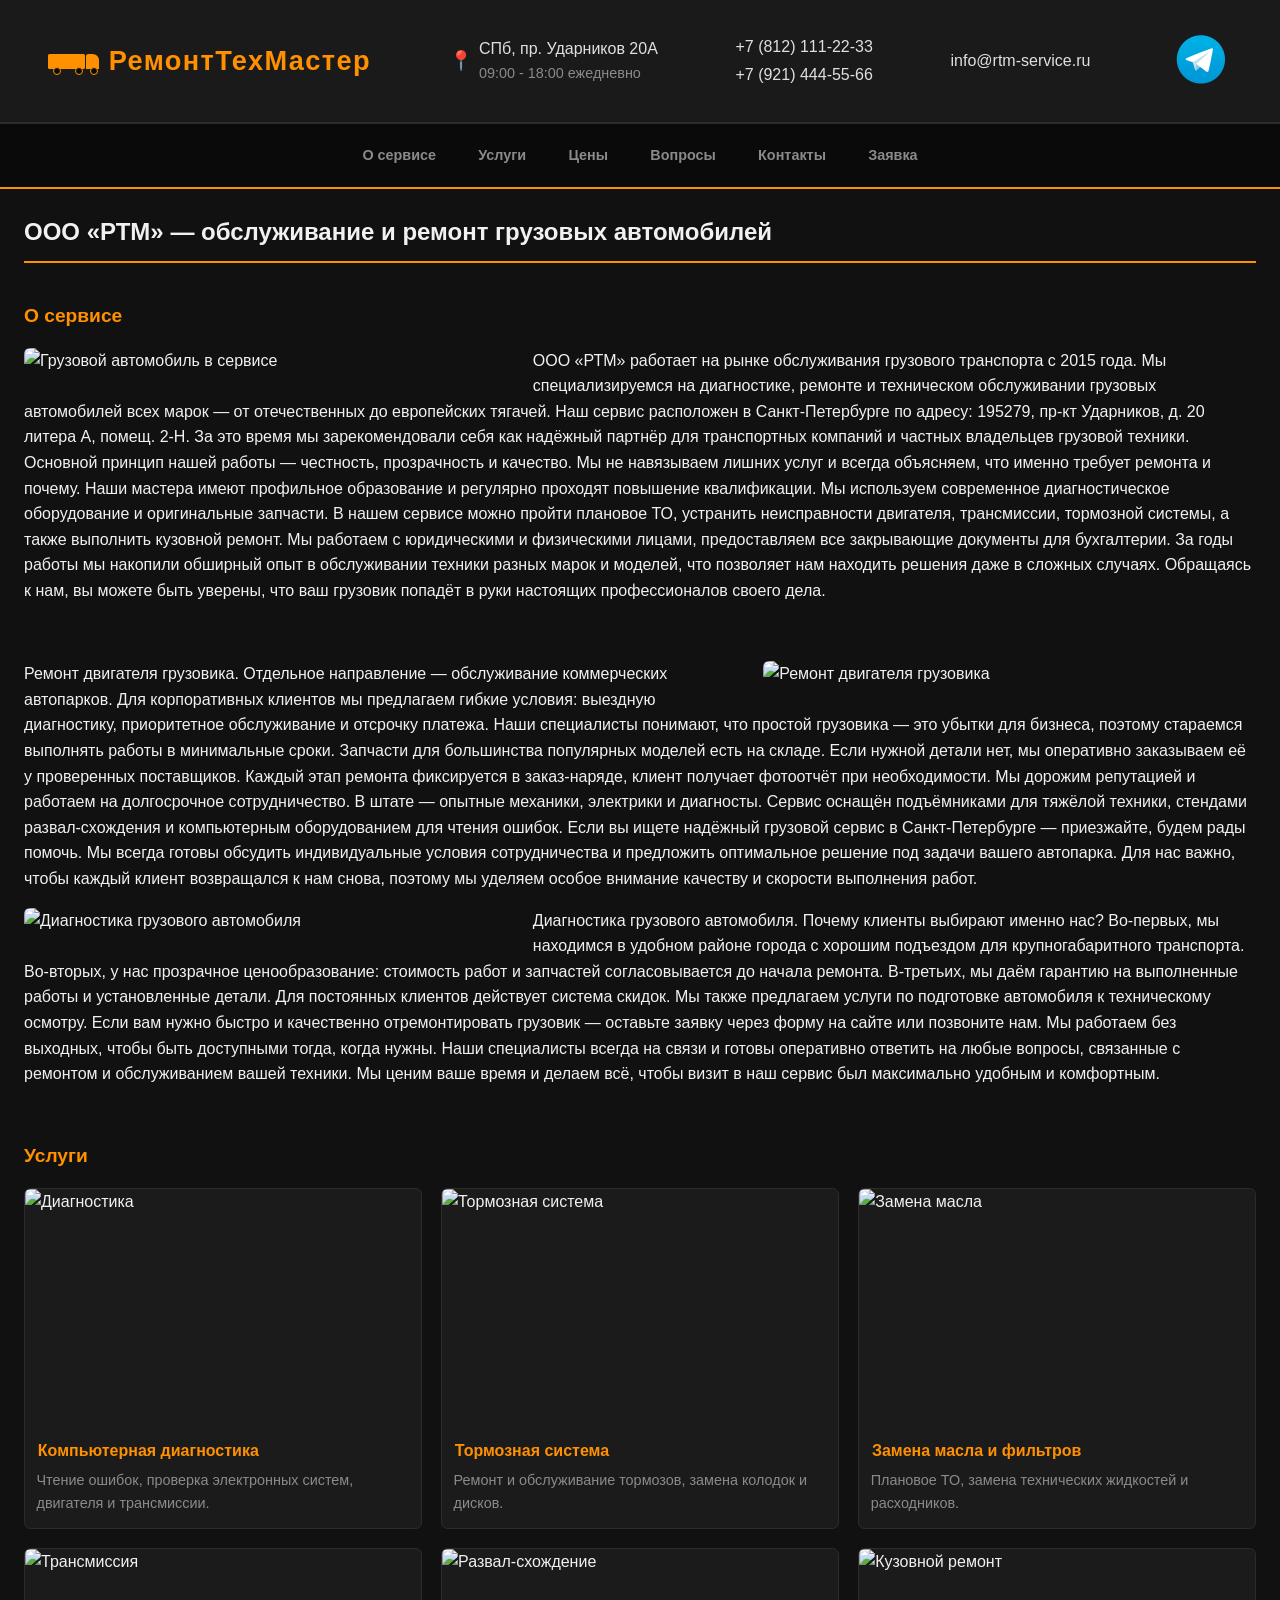
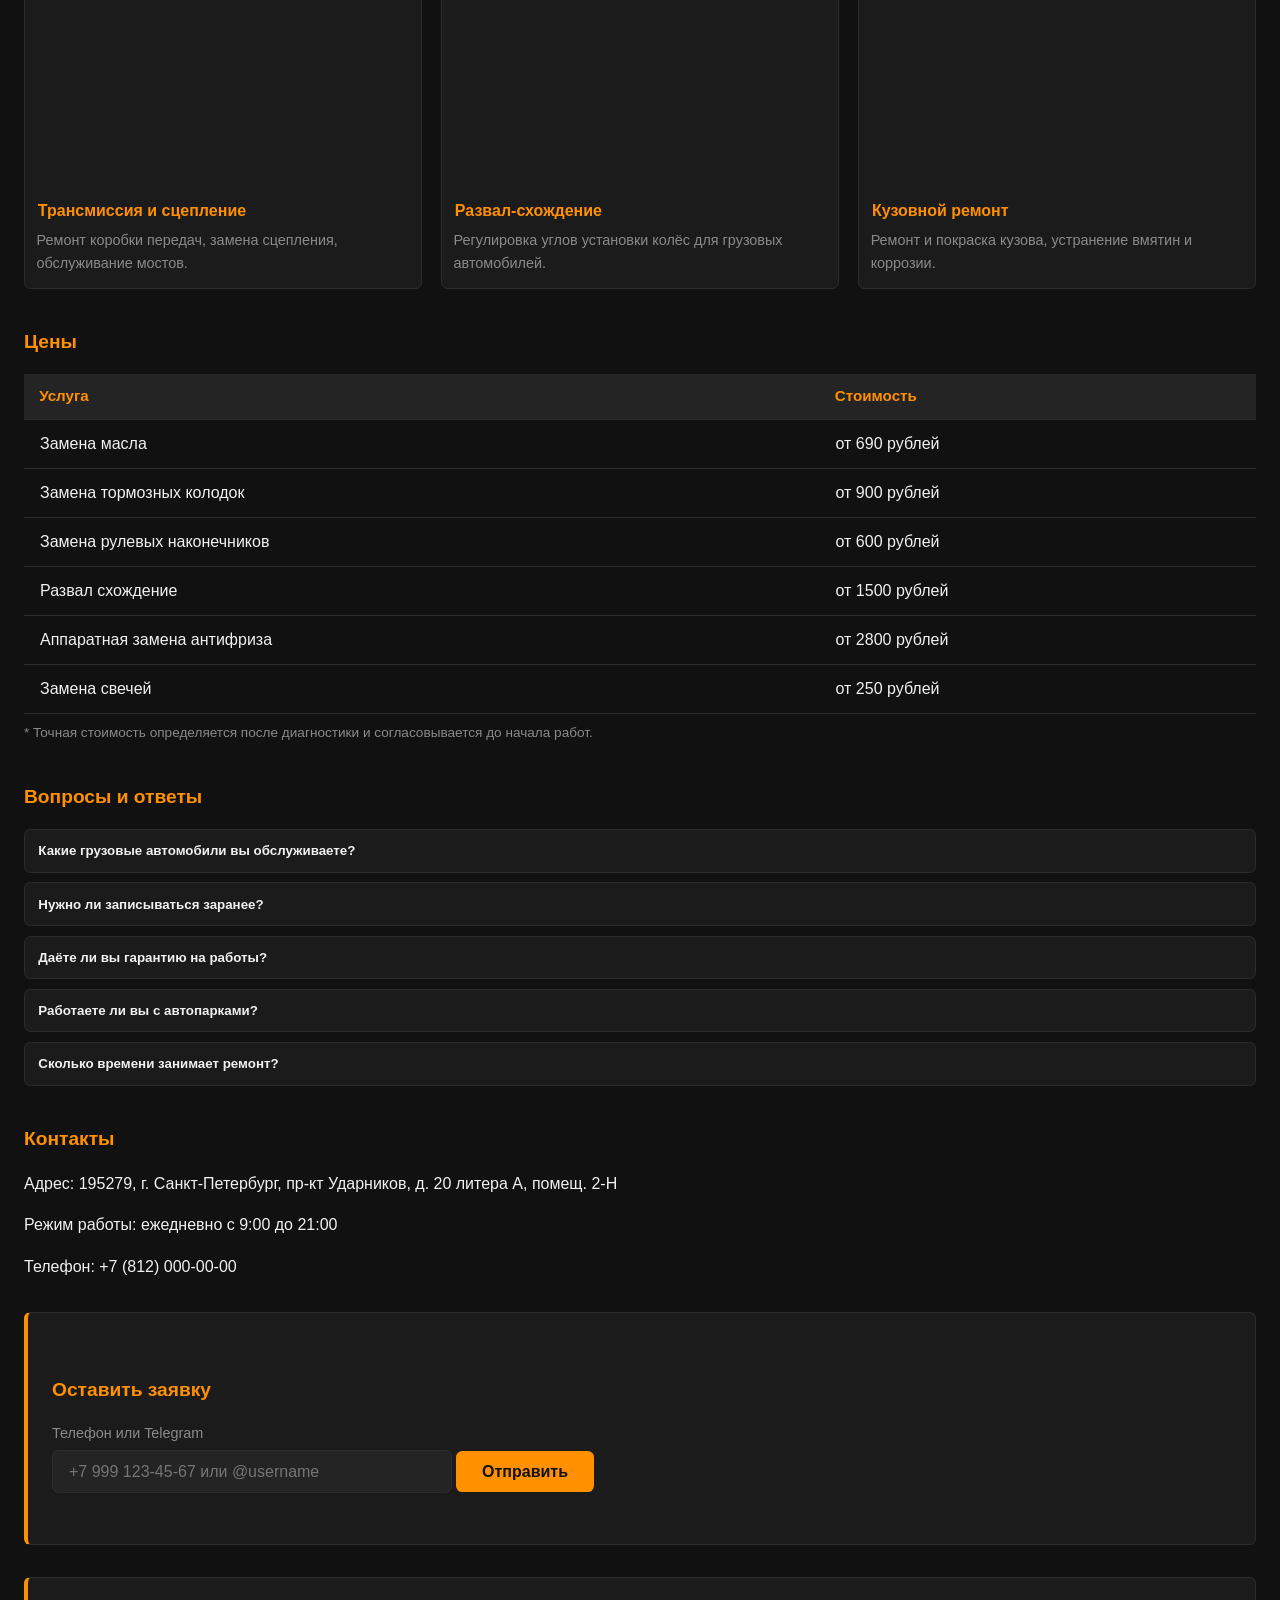
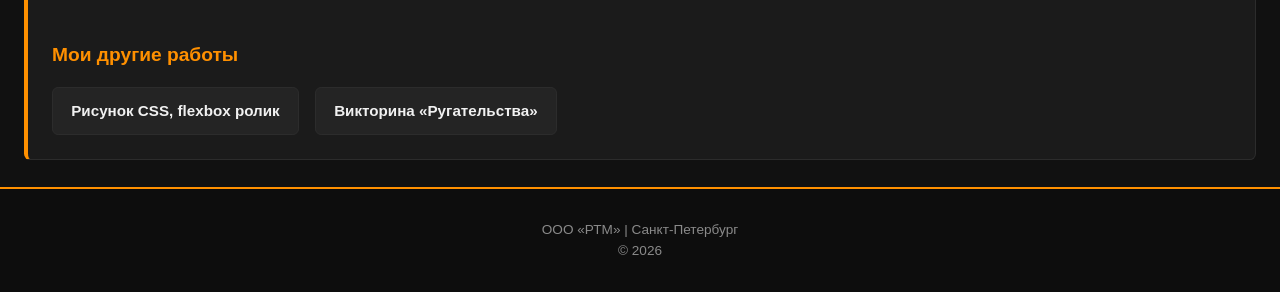
==== index.html @ db5bf7f1 "Add files via upload" ====
<!DOCTYPE html>
<html lang="ru">
<head>
  <meta charset="UTF-8">
  <meta name="viewport" content="width=device-width, initial-scale=1.0">
  <link rel="icon" href="logo.png" type="image/png">
  <title>ООО РТМ — ремонт грузовых автомобилей в Санкт-Петербурге</title>
  <link rel="stylesheet" href="style.css">
</head>
<body>

<div class="topbar">
<a href="index.html" class="logo">
  <span class="truck">
    <span class="truck-cab"></span>
    <span class="truck-trailer"></span>
    <span class="truck-wheel wheel-1"></span>
    <span class="truck-wheel wheel-2"></span>
    <span class="truck-wheel wheel-3"></span>
  </span>
  <span class="logo-text">РемонтТехМастер</span>
</a>

  <div class="topbar-item topbar-address">
    <span class="geo-icon">📍</span>
    <div>
      <div>СПб, пр. Ударников 20А</div>
      <div class="topbar-time">09:00 - 18:00 ежедневно</div>
    </div>
  </div>

  <div class="topbar-item topbar-phones">
    <div><a href="tel:+78121112233">+7 (812) 111-22-33</a></div>
    <div><a href="tel:+79214445566">+7 (921) 444-55-66</a></div>
  </div>

  <div class="topbar-item">
    <a href="mailto:info@rtm-service.ru">info@rtm-service.ru</a>
  </div>

  <a href="https://t.me/rtm_service" class="topbar-tg" title="Telegram">
  <img src="tg_logo.png" alt="Telegram">
  </a>
</div>

<header class="site-header">
  <nav class="site-nav">
    <a href="#about">О сервисе</a>
    <a href="#services">Услуги</a>
    <a href="#prices">Цены</a>
    <a href="#faq">Вопросы</a>
    <a href="#contacts">Контакты</a>
    <a href="#order">Заявка</a>
  </nav>
</header>

<main class="content">

  <h1>ООО «РТМ» — обслуживание и ремонт грузовых автомобилей</h1>

  <section id="about">
    <h2>О сервисе</h2>

    <p>
      <img src="https://encrypted-tbn0.gstatic.com/images?q=tbn:ANd9GcTkvsohFtktTGLBOhWACNnsCgOPkCGBQ-8hYTX3IBv5fqc_HKrOaEGL_dZs&s=10" alt="Грузовой автомобиль в сервисе" class="float-left" width="690em">
      ООО «РТМ» работает на рынке обслуживания грузового транспорта с 2015 года. Мы специализируемся на диагностике, ремонте и техническом обслуживании грузовых автомобилей всех марок — от отечественных до европейских тягачей. Наш сервис расположен в Санкт-Петербурге по адресу: 195279, пр-кт Ударников, д. 20 литера А, помещ. 2-Н. За это время мы зарекомендовали себя как надёжный партнёр для транспортных компаний и частных владельцев грузовой техники. Основной принцип нашей работы — честность, прозрачность и качество. Мы не навязываем лишних услуг и всегда объясняем, что именно требует ремонта и почему. Наши мастера имеют профильное образование и регулярно проходят повышение квалификации. Мы используем современное диагностическое оборудование и оригинальные запчасти. В нашем сервисе можно пройти плановое ТО, устранить неисправности двигателя, трансмиссии, тормозной системы, а также выполнить кузовной ремонт. Мы работаем с юридическими и физическими лицами, предоставляем все закрывающие документы для бухгалтерии. За годы работы мы накопили обширный опыт в обслуживании техники разных марок и моделей, что позволяет нам находить решения даже в сложных случаях. Обращаясь к нам, вы можете быть уверены, что ваш грузовик попадёт в руки настоящих профессионалов своего дела.
    </p>  
    <br>

    <p>
      <img src="https://encrypted-tbn0.gstatic.com/images?q=tbn:ANd9GcTh8Homv0x1bB-B4WIXoN-Mpe8vI-aomjRyrlcc0pMYWB80EtRVI2ZCO8h9&s=10" alt="Ремонт двигателя грузовика" class="float-right" width="700em">
      Ремонт двигателя грузовика. Отдельное направление — обслуживание коммерческих автопарков. Для корпоративных клиентов мы предлагаем гибкие условия: выездную диагностику, приоритетное обслуживание и отсрочку платежа. Наши специалисты понимают, что простой грузовика — это убытки для бизнеса, поэтому стараемся выполнять работы в минимальные сроки. Запчасти для большинства популярных моделей есть на складе. Если нужной детали нет, мы оперативно заказываем её у проверенных поставщиков. Каждый этап ремонта фиксируется в заказ-наряде, клиент получает фотоотчёт при необходимости. Мы дорожим репутацией и работаем на долгосрочное сотрудничество. В штате — опытные механики, электрики и диагносты. Сервис оснащён подъёмниками для тяжёлой техники, стендами развал-схождения и компьютерным оборудованием для чтения ошибок. Если вы ищете надёжный грузовой сервис в Санкт-Петербурге — приезжайте, будем рады помочь. Мы всегда готовы обсудить индивидуальные условия сотрудничества и предложить оптимальное решение под задачи вашего автопарка. Для нас важно, чтобы каждый клиент возвращался к нам снова, поэтому мы уделяем особое внимание качеству и скорости выполнения работ.
    </p>

    <p>
      <img src="https://encrypted-tbn0.gstatic.com/images?q=tbn:ANd9GcRr_6b21uVdOp1XLhmKknQfVFpflXCwqL1pvlPX-W0IKNDr6avcF46aMPWo&s=10" alt="Диагностика грузового автомобиля" class="float-left" width="600em">
      Диагностика грузового автомобиля. Почему клиенты выбирают именно нас? Во-первых, мы находимся в удобном районе города с хорошим подъездом для крупногабаритного транспорта. Во-вторых, у нас прозрачное ценообразование: стоимость работ и запчастей согласовывается до начала ремонта. В-третьих, мы даём гарантию на выполненные работы и установленные детали. Для постоянных клиентов действует система скидок. Мы также предлагаем услуги по подготовке автомобиля к техническому осмотру. Если вам нужно быстро и качественно отремонтировать грузовик — оставьте заявку через форму на сайте или позвоните нам. Мы работаем без выходных, чтобы быть доступными тогда, когда нужны. Наши специалисты всегда на связи и готовы оперативно ответить на любые вопросы, связанные с ремонтом и обслуживанием вашей техники. Мы ценим ваше время и делаем всё, чтобы визит в наш сервис был максимально удобным и комфортным.
    </p>
  </section>

  <section id="services">
    <h2>Услуги</h2>

    <div class="services-grid">
      <div class="service-card">
        <img src="https://encrypted-tbn0.gstatic.com/images?q=tbn:ANd9GcSD-RYfFVVr9BuqKzNv19p-5lhOwSos2q3s_-MMuBoAVg&s=10" alt="Диагностика">
        <h3>Компьютерная диагностика</h3>
        <p>Чтение ошибок, проверка электронных систем, двигателя и трансмиссии.</p>
      </div>
      <div class="service-card">
        <img src="https://encrypted-tbn0.gstatic.com/images?q=tbn:ANd9GcTshmKc0eDZUB1F3D0bk7AaHGRuif8J4mj-eIIVDOOkUgLYOpECMDGB3H2M&s=10" alt="Тормозная система">
        <h3>Тормозная система</h3>
        <p>Ремонт и обслуживание тормозов, замена колодок и дисков.</p>
      </div>
      <div class="service-card">
        <img src="https://encrypted-tbn0.gstatic.com/images?q=tbn:ANd9GcS-HFprZKlDA59PgsCuBPJK2-1L9EkGX7WyUu122ni7ZR1v97lF3aXTfV6O&s=10" alt="Замена масла">
        <h3>Замена масла и фильтров</h3>
        <p>Плановое ТО, замена технических жидкостей и расходников.</p>
      </div>
      <div class="service-card">
        <img src="https://encrypted-tbn0.gstatic.com/images?q=tbn:ANd9GcQhiZQ3e9yQBCdOXwNUO2K6Ab2GJuxvWx9H7TyRP0mZJkOx8BKSbEfFGen1&s=10" alt="Трансмиссия">
        <h3>Трансмиссия и сцепление</h3>
        <p>Ремонт коробки передач, замена сцепления, обслуживание мостов.</p>
      </div>
      <div class="service-card">
        <img src="https://encrypted-tbn0.gstatic.com/images?q=tbn:ANd9GcSXOtagBYVlh3xzZHt5KnbZGOBCJm8DMNMlMzzWx7ng5dS0SpvTfMkuxbbX&s=10" alt="Развал-схождение">
        <h3>Развал-схождение</h3>
        <p>Регулировка углов установки колёс для грузовых автомобилей.</p>
      </div>
      <div class="service-card">
        <img src="https://encrypted-tbn0.gstatic.com/images?q=tbn:ANd9GcRvONCqPbRsX_2LfHxDP1JOZMIu4ZbYuLs81mEa9UVvPy3VuEmQb3Dlvxtp&s=10" alt="Кузовной ремонт">
        <h3>Кузовной ремонт</h3>
        <p>Ремонт и покраска кузова, устранение вмятин и коррозии.</p>
      </div>
    </div>
  </section>

  <section id="prices">
    <h2>Цены</h2>

    <table class="price-table">
      <thead>
        <tr>
          <th>Услуга</th>
          <th>Стоимость</th>
        </tr>
      </thead>
      <tbody>
        <tr><td>Замена масла</td><td>от 690 рублей</td></tr>
        <tr><td>Замена тормозных колодок</td><td>от 900 рублей</td></tr>
        <tr><td>Замена рулевых наконечников</td><td>от 600 рублей</td></tr>
        <tr><td>Развал схождение</td><td>от 1500 рублей</td></tr>
        <tr><td>Аппаратная замена антифриза</td><td>от 2800 рублей</td></tr>
        <tr><td>Замена свечей</td><td>от 250 рублей</td></tr>
      </tbody>
    </table>
    <p class="price-note">* Точная стоимость определяется после диагностики и согласовывается до начала работ.</p>
  </section>

  <section id="faq">
    <h2>Вопросы и ответы</h2>

    <div class="faq-item">
      <button class="faq-question" type="button">Какие грузовые автомобили вы обслуживаете?</button>
      <div class="faq-answer">
        <p>Мы работаем с грузовыми автомобилями всех марок — от отечественных (ГАЗ, КАМАЗ) до европейских тягачей (Volvo, Scania, MAN, Mercedes-Benz).</p>
      </div>
    </div>

    <div class="faq-item">
      <button class="faq-question" type="button">Нужно ли записываться заранее?</button>
      <div class="faq-answer">
        <p>Рекомендуем записываться заранее — особенно в сезон. Так мы гарантируем, что вас примут в удобное время без ожидания.</p>
      </div>
    </div>

    <div class="faq-item">
      <button class="faq-question" type="button">Даёте ли вы гарантию на работы?</button>
      <div class="faq-answer">
        <p>Да, на все выполненные работы и установленные запчасти мы даём гарантию. Срок зависит от вида работ и обсуждается индивидуально.</p>
      </div>
    </div>

    <div class="faq-item">
      <button class="faq-question" type="button">Работаете ли вы с автопарками?</button>
      <div class="faq-answer">
        <p>Да, у нас есть отдельные условия для корпоративных клиентов: выездная диагностика, приоритетное обслуживание и отсрочка платежа.</p>
      </div>
    </div>

    <div class="faq-item">
      <button class="faq-question" type="button">Сколько времени занимает ремонт?</button>
      <div class="faq-answer">
        <p>Зависит от сложности. Плановое ТО — 1–2 часа, сложный ремонт — от нескольких дней. Точный срок мастер называет после диагностики.</p>
      </div>
    </div>
  </section>

  <section id="contacts">
    <h2>Контакты</h2>
    <p>Адрес: 195279, г. Санкт-Петербург, пр-кт Ударников, д. 20 литера А, помещ. 2-Н</p>
    <p>Режим работы: ежедневно с 9:00 до 21:00</p>
    <p>Телефон: +7 (812) 000-00-00</p>
  </section>

  <section id="order" class="order-form">
    <h2>Оставить заявку</h2>
    <form id="orderForm">
      <label for="contact">Телефон или Telegram</label>
      <input type="text" id="contact" name="contact" placeholder="+7 999 123-45-67 или @username" required>
      <button type="submit">Отправить</button>
      <p id="formMessage" class="form-message"></p>
    </form>
  </section>

  <section class="other-works">
  <h2>Мои другие работы</h2>
  <div class="works-links">
    <a href="../Zarubin/site.html" class="work-link">Рисунок CSS, flexbox ролик</a>
    <a href="../Zarubin/questions.html" class="work-link">Викторина «Ругательства»</a>
  </div>
</section>

</main>


<footer class="site-footer">
  <p> ООО «РТМ»  |  Санкт-Петербург <br>© 2026</p>
</footer>

<script src="form.js"></script>
</body>
</html>
---- style.css ----
:root {
  --bg: #111;
  --surface: #1b1b1b;
  --surface-2: #242424;
  --border: #2c2c2c;
  --text: #f1f1f1;
  --muted: #8a8a8a;
  --accent: #ff9000;
  --accent-hover: #ff9b00;
  --radius: 0.4em;
}

* {
  box-sizing: border-box;
}

html {
  font-size: 16px;
}

body {
  margin: 0;
  font-family: "Segoe UI", Arial, sans-serif;
  background: var(--bg);
  color: var(--text);
  min-height: 100vh;
  line-height: 1.6;
}


.topbar {
  background: #1a1a1a;
  border-bottom: 0.15em solid #2c2c2c;
  padding: 1.8em 3em;
  display: flex;
  flex-wrap: nowrap;
  align-items: center;
  justify-content: space-between;
  gap: 0.6em 1.2em;
  font-size: 1em;
  color: #e0e0e0;
  min-width: 0; 
}

.topbar a {
  color: #e0e0e0;
  text-decoration: none;
  overflow-wrap: break-word;
  word-break: break-word;
}

.topbar a:hover {
  color: #ff9000;
}

.topbar-item {
  display: flex;
  align-items: center;
  gap: 0.4em;
  min-width: 0;
  overflow-wrap: break-word;
  word-break: break-word;
}

.topbar-address .geo-icon {
  font-size: 1.2em;
  line-height: 1;
}

.topbar-time {
  color: #8a8a8a;
  font-size: 0.9em;
}

.topbar-phones {
  flex-direction: column;
  align-items: flex-start;
  gap: 0.1em;
  min-width: 0;
}

.topbar-tg {
  display: flex;
  align-items: center;
  text-decoration: none;
}

.topbar-tg img {
  width: 4em;
  height: 4em;
  display: block;
}

.topbar-tg:hover {
  opacity: 0.8;
}

.topbar-tg:hover {
  color: #ff9000;
}


.site-header {
  position: sticky;
  top: 0;
  z-index: 100;
  background: #0a0a0a;
  border-bottom: 0.15em solid var(--accent);
  padding: 0.6em 1.5em;
  display: flex;
  justify-content: center;
}

.logo {
  display: flex;
  align-items: center;
  gap: 0.6em;
  text-decoration: none;
  color: var(--text);
}

.truck {
  position: relative;
  width: 3.2em;
  height: 1.8em;
  flex-shrink: 0;
}

.truck-cab {
  position: absolute;
  left: 2.4em;
  bottom: 0.4em;
  width: 0.8em;
  height: 0.9em;
  background: var(--accent);
  border-radius: 0.15em 0.4em 0 0;
}

.truck-trailer {
  position: absolute;
  left: 0;
  bottom: 0.4em;
  width: 2.3em;
  height: 0.9em;
  background: var(--accent);
  border-radius: 0.1em;
}

.truck-wheel {
  position: absolute;
  bottom: 0;
  width: 0.5em;
  height: 0.5em;
  background: #0a0a0a;
  border: 0.12em solid var(--accent);
  border-radius: 50%;
}

.wheel-1 {
  left: 0.3em;
}

.wheel-2 {
  left: 1.7em;
}

.wheel-3 {
  left: 2.6em;
}

.logo-text {
  font-weight: 800;
  font-size: 1.7em;
  letter-spacing: 0.05em;
  color: var(--accent);
  white-space: nowrap;
}

.site-nav {
  display: flex;
  flex-wrap: nowrap;
  gap: 1.2em;
  max-width: 100%;
  overflow-x: auto;
  padding: 0.2em;
}

.site-nav a {
  flex-shrink: 0;
  color: var(--muted);
  text-decoration: none;
  font-size: 0.9em;
  font-weight: 600;
  padding: 0.5em 0.8em;
  border-radius: var(--radius);
  white-space: nowrap;
}

.site-nav a:hover {
  color: var(--text);
  background: var(--surface-2);
}

.content {
  max-width: 90em;
  margin: 1.5em auto;
  padding: 0 1.5em;
}

h1 {
  font-size: 1.5em;
  font-weight: 800;
  border-bottom: 0.1em solid var(--accent);
  padding-bottom: 0.4em;
  margin-top: 0;
}

h2 {
  font-size: 1.2em;
  color: var(--accent);
  margin-top: 2em;
}

h3 {
  font-size: 1em;
  margin: 0.6em 0 0.3em;
}

.sub {
  color: var(--muted);
  font-size: 0.9em;
  margin-bottom: 1.5em;
}

.float-left {
  float: left;
  margin: 0 1em 0.5em 0;
  max-width: 40%;
  height: auto;
  border-radius: var(--radius);
}

.float-right {
  float: right;
  margin: 0 0 0.5em 1em;
  max-width: 40%;
  height: auto;
  border-radius: var(--radius);
}

section::after {
  content: "";
  display: block;
  clear: both;
}

.services-grid {
  display: grid;
  grid-template-columns: repeat(3, 1fr);
  gap: 1.2em;
}

.service-card {
  background: var(--surface);
  border: 0.05em solid var(--border);
  border-radius: var(--radius);
  overflow: hidden;
  padding-bottom: 0.8em;
}

.service-card img {
  width: 100%;
  height: 15em;
  object-fit: cover;
  display: block;
}

.service-card h3 {
  padding: 0 0.8em;
  color: var(--accent);
}

.service-card p {
  padding: 0 0.8em;
  margin: 0;
  font-size: 0.9em;
  color: var(--muted);
}

.price-table {
  width: 100%;
  border-collapse: collapse;
  margin-top: 0.8em;
}

.price-table th,
.price-table td {
  text-align: left;
  padding: 0.7em 1em;
  border-bottom: 0.05em solid var(--border);
}

.price-table th {
  background: var(--surface-2);
  color: var(--accent);
  font-size: 0.95em;
}

.price-table tr:hover td {
  background: var(--surface);
}

.price-note {
  font-size: 0.85em;
  color: var(--muted);
  margin-top: 0.6em;
}

.faq-item {
  border: 0.05em solid var(--border);
  border-radius: var(--radius);
  margin-bottom: 0.6em;
  background: var(--surface);
}

.faq-question {
  width: 100%;
  text-align: left;
  padding: 1em;
  background: none;
  border: none;
  color: var(--text);
  font-family: inherit;
  font-weight: 600;
  cursor: pointer;
}

.faq-question:hover {
  color: var(--accent);
}

.faq-answer {
  display: none;
  padding: 0 1em 1em;
  color: var(--muted);
}

.faq-item.open .faq-answer {
  display: block;
}

.order-form {
  margin-top: 2em;
  padding: 1.5em;
  background: var(--surface);
  border: 0.05em solid var(--border);
  border-left: 0.25em solid var(--accent);
  border-radius: var(--radius);
}

.order-form label {
  display: block;
  font-size: 0.9em;
  color: var(--muted);
  margin-bottom: 0.4em;
}

.order-form input {
  width: 100%;
  max-width: 25em;
  padding: 0.7em 1em;
  font-family: inherit;
  font-size: 1em;
  background: var(--surface-2);
  border: 0.05em solid var(--border);
  border-radius: var(--radius);
  color: var(--text);
  margin-bottom: 0.8em;
}

.order-form input:focus {
  outline: none;
  border-color: var(--accent);
}

.order-form button {
  padding: 0.7em 1.6em;
  font-family: inherit;
  font-size: 1em;
  font-weight: 700;
  background: var(--accent);
  color: var(--bg);
  border: none;
  border-radius: var(--radius);
  cursor: pointer;
}

.order-form button:hover {
  background: var(--accent-hover);
}

.form-message {
  margin-top: 0.8em;
  font-size: 0.9em;
  color: var(--accent);
}

.site-footer {
  background: #0d0d0d;
  border-top: 0.15em solid var(--accent);
  color: var(--muted);
  text-align: center;
  padding: 1.2em;
  font-size: 0.85em;
  margin-top: 2em;
}

.other-works {
  max-width: 90em;
  margin: 2em auto 0;
  padding: 1.5em;
  background: var(--surface);
  border: 0.05em solid var(--border);
  border-left: 0.25em solid var(--accent);
  border-radius: var(--radius);
}

.works-links {
  display: flex;
  flex-wrap: wrap;
  gap: 1em;
  margin-top: 0.8em;
}

.work-link {
  display: inline-block;
  padding: 0.7em 1.2em;
  background: var(--surface-2);
  border: 0.05em solid var(--border);
  border-radius: var(--radius);
  color: var(--text);
  text-decoration: none;
  font-weight: 600;
  font-size: 0.95em;
  transition: border-color 0.2s, color 0.2s;
}

.work-link:hover {
  border-color: var(--accent);
  color: var(--accent);
}


@media (max-width: 48em) {
      .topbar {
    flex-direction: column;
    align-items: flex-start;
    gap: 0.3em;
    padding: 0.6em 1em;
    font-size: 0.8em;
    width: 100%;
    min-width: 0;
  }
    .topbar-item {
    max-width: 100%;         
  }

  .site-header {
    flex-direction: column;
    align-items: center;
    padding: 0 1em;
  }

  .site-nav {
    gap: 0.6em;
    padding: 0.2em 0.2em;
  }
  .site-nav a {
    font-size: 0.7em;
    padding: 0.2em 0.2em;
  }

  .content {
    padding: 0 1em;
    margin: 1em auto;
    font-size: 0.5em;
  }

  .float-left,
  .float-right {
    display: block;
    max-width: 50%;
  }

  .services-grid {
    grid-template-columns: 1fr;
    margin: 0 auto;
    max-width: 80%;
  }

  .order-form input {
    max-width: 100%;
  }
}
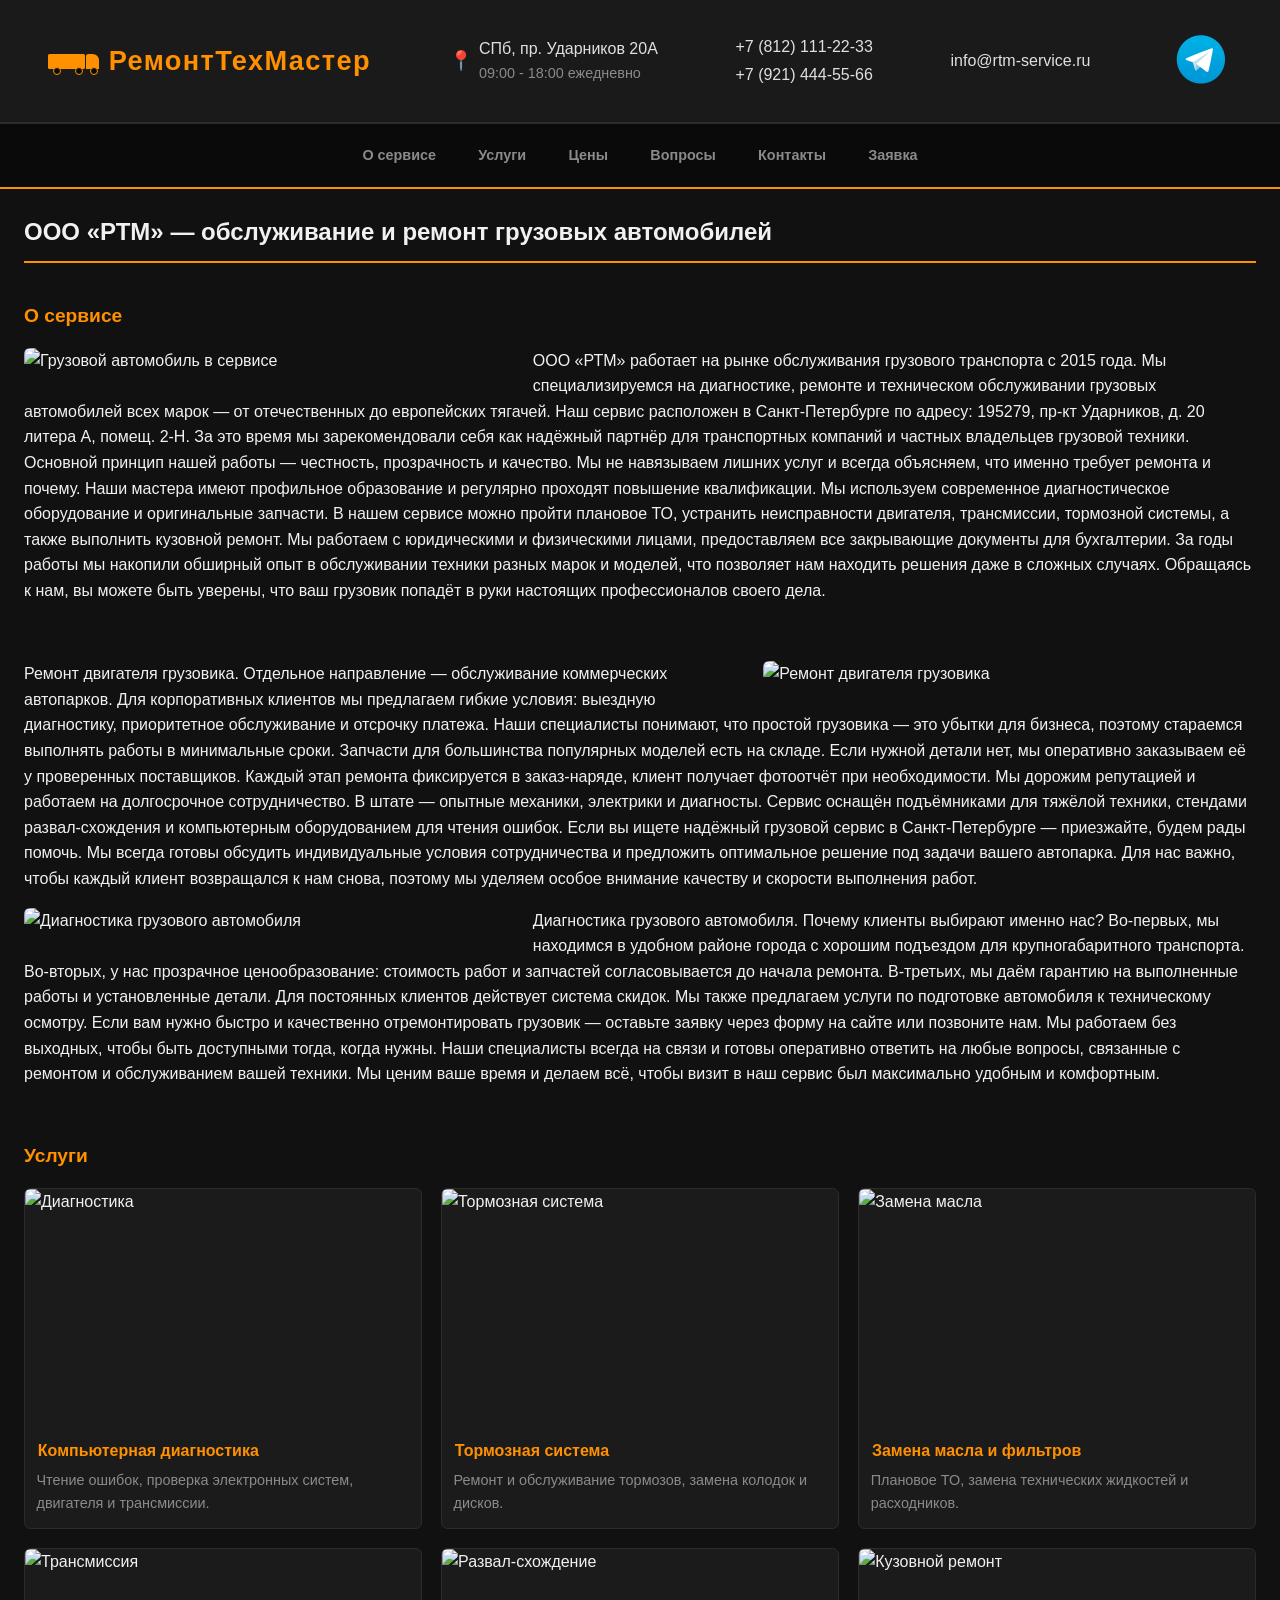
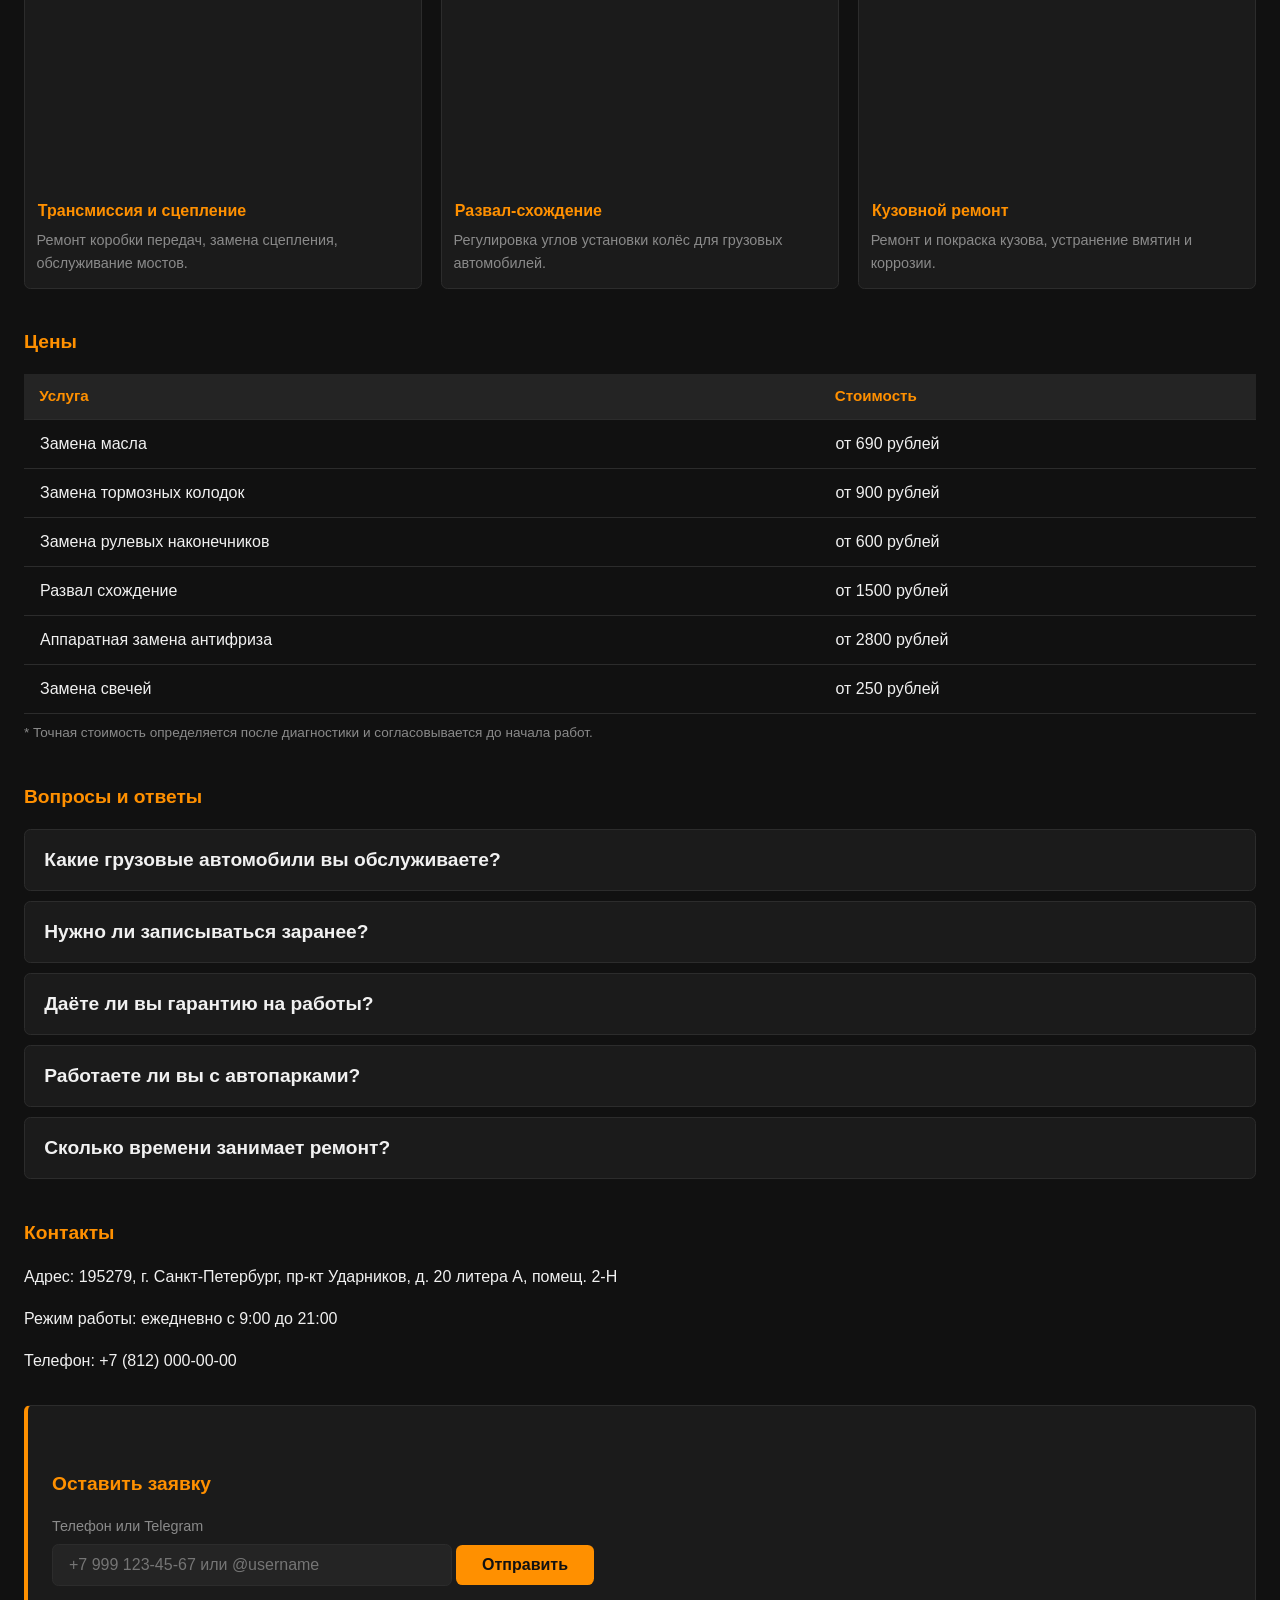
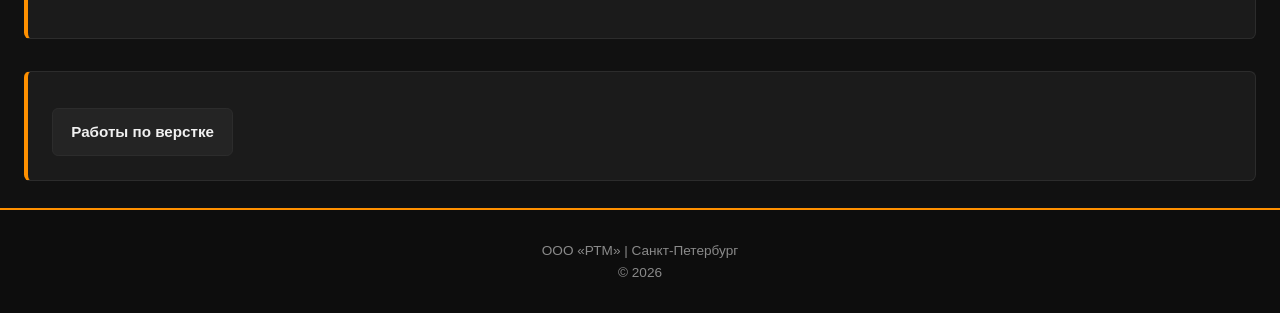
==== commit 1b873b98: "#" ====
--- a/index.html
+++ b/index.html
@@ -1,213 +1,211 @@
-<!DOCTYPE html>
-<html lang="ru">
-<head>
-  <meta charset="UTF-8">
-  <meta name="viewport" content="width=device-width, initial-scale=1.0">
-  <link rel="icon" href="logo.png" type="image/png">
-  <title>ООО РТМ — ремонт грузовых автомобилей в Санкт-Петербурге</title>
-  <link rel="stylesheet" href="style.css">
-</head>
-<body>
-
-<div class="topbar">
-<a href="index.html" class="logo">
-  <span class="truck">
-    <span class="truck-cab"></span>
-    <span class="truck-trailer"></span>
-    <span class="truck-wheel wheel-1"></span>
-    <span class="truck-wheel wheel-2"></span>
-    <span class="truck-wheel wheel-3"></span>
-  </span>
-  <span class="logo-text">РемонтТехМастер</span>
-</a>
-
-  <div class="topbar-item topbar-address">
-    <span class="geo-icon">📍</span>
-    <div>
-      <div>СПб, пр. Ударников 20А</div>
-      <div class="topbar-time">09:00 - 18:00 ежедневно</div>
-    </div>
-  </div>
-
-  <div class="topbar-item topbar-phones">
-    <div><a href="tel:+78121112233">+7 (812) 111-22-33</a></div>
-    <div><a href="tel:+79214445566">+7 (921) 444-55-66</a></div>
-  </div>
-
-  <div class="topbar-item">
-    <a href="mailto:info@rtm-service.ru">info@rtm-service.ru</a>
-  </div>
-
-  <a href="https://t.me/rtm_service" class="topbar-tg" title="Telegram">
-  <img src="tg_logo.png" alt="Telegram">
-  </a>
-</div>
-
-<header class="site-header">
-  <nav class="site-nav">
-    <a href="#about">О сервисе</a>
-    <a href="#services">Услуги</a>
-    <a href="#prices">Цены</a>
-    <a href="#faq">Вопросы</a>
-    <a href="#contacts">Контакты</a>
-    <a href="#order">Заявка</a>
-  </nav>
-</header>
-
-<main class="content">
-
-  <h1>ООО «РТМ» — обслуживание и ремонт грузовых автомобилей</h1>
-
-  <section id="about">
-    <h2>О сервисе</h2>
-
-    <p>
-      <img src="https://encrypted-tbn0.gstatic.com/images?q=tbn:ANd9GcTkvsohFtktTGLBOhWACNnsCgOPkCGBQ-8hYTX3IBv5fqc_HKrOaEGL_dZs&s=10" alt="Грузовой автомобиль в сервисе" class="float-left" width="690em">
-      ООО «РТМ» работает на рынке обслуживания грузового транспорта с 2015 года. Мы специализируемся на диагностике, ремонте и техническом обслуживании грузовых автомобилей всех марок — от отечественных до европейских тягачей. Наш сервис расположен в Санкт-Петербурге по адресу: 195279, пр-кт Ударников, д. 20 литера А, помещ. 2-Н. За это время мы зарекомендовали себя как надёжный партнёр для транспортных компаний и частных владельцев грузовой техники. Основной принцип нашей работы — честность, прозрачность и качество. Мы не навязываем лишних услуг и всегда объясняем, что именно требует ремонта и почему. Наши мастера имеют профильное образование и регулярно проходят повышение квалификации. Мы используем современное диагностическое оборудование и оригинальные запчасти. В нашем сервисе можно пройти плановое ТО, устранить неисправности двигателя, трансмиссии, тормозной системы, а также выполнить кузовной ремонт. Мы работаем с юридическими и физическими лицами, предоставляем все закрывающие документы для бухгалтерии. За годы работы мы накопили обширный опыт в обслуживании техники разных марок и моделей, что позволяет нам находить решения даже в сложных случаях. Обращаясь к нам, вы можете быть уверены, что ваш грузовик попадёт в руки настоящих профессионалов своего дела.
-    </p>  
-    <br>
-
-    <p>
-      <img src="https://encrypted-tbn0.gstatic.com/images?q=tbn:ANd9GcTh8Homv0x1bB-B4WIXoN-Mpe8vI-aomjRyrlcc0pMYWB80EtRVI2ZCO8h9&s=10" alt="Ремонт двигателя грузовика" class="float-right" width="700em">
-      Ремонт двигателя грузовика. Отдельное направление — обслуживание коммерческих автопарков. Для корпоративных клиентов мы предлагаем гибкие условия: выездную диагностику, приоритетное обслуживание и отсрочку платежа. Наши специалисты понимают, что простой грузовика — это убытки для бизнеса, поэтому стараемся выполнять работы в минимальные сроки. Запчасти для большинства популярных моделей есть на складе. Если нужной детали нет, мы оперативно заказываем её у проверенных поставщиков. Каждый этап ремонта фиксируется в заказ-наряде, клиент получает фотоотчёт при необходимости. Мы дорожим репутацией и работаем на долгосрочное сотрудничество. В штате — опытные механики, электрики и диагносты. Сервис оснащён подъёмниками для тяжёлой техники, стендами развал-схождения и компьютерным оборудованием для чтения ошибок. Если вы ищете надёжный грузовой сервис в Санкт-Петербурге — приезжайте, будем рады помочь. Мы всегда готовы обсудить индивидуальные условия сотрудничества и предложить оптимальное решение под задачи вашего автопарка. Для нас важно, чтобы каждый клиент возвращался к нам снова, поэтому мы уделяем особое внимание качеству и скорости выполнения работ.
-    </p>
-
-    <p>
-      <img src="https://encrypted-tbn0.gstatic.com/images?q=tbn:ANd9GcRr_6b21uVdOp1XLhmKknQfVFpflXCwqL1pvlPX-W0IKNDr6avcF46aMPWo&s=10" alt="Диагностика грузового автомобиля" class="float-left" width="600em">
-      Диагностика грузового автомобиля. Почему клиенты выбирают именно нас? Во-первых, мы находимся в удобном районе города с хорошим подъездом для крупногабаритного транспорта. Во-вторых, у нас прозрачное ценообразование: стоимость работ и запчастей согласовывается до начала ремонта. В-третьих, мы даём гарантию на выполненные работы и установленные детали. Для постоянных клиентов действует система скидок. Мы также предлагаем услуги по подготовке автомобиля к техническому осмотру. Если вам нужно быстро и качественно отремонтировать грузовик — оставьте заявку через форму на сайте или позвоните нам. Мы работаем без выходных, чтобы быть доступными тогда, когда нужны. Наши специалисты всегда на связи и готовы оперативно ответить на любые вопросы, связанные с ремонтом и обслуживанием вашей техники. Мы ценим ваше время и делаем всё, чтобы визит в наш сервис был максимально удобным и комфортным.
-    </p>
-  </section>
-
-  <section id="services">
-    <h2>Услуги</h2>
-
-    <div class="services-grid">
-      <div class="service-card">
-        <img src="https://encrypted-tbn0.gstatic.com/images?q=tbn:ANd9GcSD-RYfFVVr9BuqKzNv19p-5lhOwSos2q3s_-MMuBoAVg&s=10" alt="Диагностика">
-        <h3>Компьютерная диагностика</h3>
-        <p>Чтение ошибок, проверка электронных систем, двигателя и трансмиссии.</p>
-      </div>
-      <div class="service-card">
-        <img src="https://encrypted-tbn0.gstatic.com/images?q=tbn:ANd9GcTshmKc0eDZUB1F3D0bk7AaHGRuif8J4mj-eIIVDOOkUgLYOpECMDGB3H2M&s=10" alt="Тормозная система">
-        <h3>Тормозная система</h3>
-        <p>Ремонт и обслуживание тормозов, замена колодок и дисков.</p>
-      </div>
-      <div class="service-card">
-        <img src="https://encrypted-tbn0.gstatic.com/images?q=tbn:ANd9GcS-HFprZKlDA59PgsCuBPJK2-1L9EkGX7WyUu122ni7ZR1v97lF3aXTfV6O&s=10" alt="Замена масла">
-        <h3>Замена масла и фильтров</h3>
-        <p>Плановое ТО, замена технических жидкостей и расходников.</p>
-      </div>
-      <div class="service-card">
-        <img src="https://encrypted-tbn0.gstatic.com/images?q=tbn:ANd9GcQhiZQ3e9yQBCdOXwNUO2K6Ab2GJuxvWx9H7TyRP0mZJkOx8BKSbEfFGen1&s=10" alt="Трансмиссия">
-        <h3>Трансмиссия и сцепление</h3>
-        <p>Ремонт коробки передач, замена сцепления, обслуживание мостов.</p>
-      </div>
-      <div class="service-card">
-        <img src="https://encrypted-tbn0.gstatic.com/images?q=tbn:ANd9GcSXOtagBYVlh3xzZHt5KnbZGOBCJm8DMNMlMzzWx7ng5dS0SpvTfMkuxbbX&s=10" alt="Развал-схождение">
-        <h3>Развал-схождение</h3>
-        <p>Регулировка углов установки колёс для грузовых автомобилей.</p>
-      </div>
-      <div class="service-card">
-        <img src="https://encrypted-tbn0.gstatic.com/images?q=tbn:ANd9GcRvONCqPbRsX_2LfHxDP1JOZMIu4ZbYuLs81mEa9UVvPy3VuEmQb3Dlvxtp&s=10" alt="Кузовной ремонт">
-        <h3>Кузовной ремонт</h3>
-        <p>Ремонт и покраска кузова, устранение вмятин и коррозии.</p>
-      </div>
-    </div>
-  </section>
-
-  <section id="prices">
-    <h2>Цены</h2>
-
-    <table class="price-table">
-      <thead>
-        <tr>
-          <th>Услуга</th>
-          <th>Стоимость</th>
-        </tr>
-      </thead>
-      <tbody>
-        <tr><td>Замена масла</td><td>от 690 рублей</td></tr>
-        <tr><td>Замена тормозных колодок</td><td>от 900 рублей</td></tr>
-        <tr><td>Замена рулевых наконечников</td><td>от 600 рублей</td></tr>
-        <tr><td>Развал схождение</td><td>от 1500 рублей</td></tr>
-        <tr><td>Аппаратная замена антифриза</td><td>от 2800 рублей</td></tr>
-        <tr><td>Замена свечей</td><td>от 250 рублей</td></tr>
-      </tbody>
-    </table>
-    <p class="price-note">* Точная стоимость определяется после диагностики и согласовывается до начала работ.</p>
-  </section>
-
-  <section id="faq">
-    <h2>Вопросы и ответы</h2>
-
-    <div class="faq-item">
-      <button class="faq-question" type="button">Какие грузовые автомобили вы обслуживаете?</button>
-      <div class="faq-answer">
-        <p>Мы работаем с грузовыми автомобилями всех марок — от отечественных (ГАЗ, КАМАЗ) до европейских тягачей (Volvo, Scania, MAN, Mercedes-Benz).</p>
-      </div>
-    </div>
-
-    <div class="faq-item">
-      <button class="faq-question" type="button">Нужно ли записываться заранее?</button>
-      <div class="faq-answer">
-        <p>Рекомендуем записываться заранее — особенно в сезон. Так мы гарантируем, что вас примут в удобное время без ожидания.</p>
-      </div>
-    </div>
-
-    <div class="faq-item">
-      <button class="faq-question" type="button">Даёте ли вы гарантию на работы?</button>
-      <div class="faq-answer">
-        <p>Да, на все выполненные работы и установленные запчасти мы даём гарантию. Срок зависит от вида работ и обсуждается индивидуально.</p>
-      </div>
-    </div>
-
-    <div class="faq-item">
-      <button class="faq-question" type="button">Работаете ли вы с автопарками?</button>
-      <div class="faq-answer">
-        <p>Да, у нас есть отдельные условия для корпоративных клиентов: выездная диагностика, приоритетное обслуживание и отсрочка платежа.</p>
-      </div>
-    </div>
-
-    <div class="faq-item">
-      <button class="faq-question" type="button">Сколько времени занимает ремонт?</button>
-      <div class="faq-answer">
-        <p>Зависит от сложности. Плановое ТО — 1–2 часа, сложный ремонт — от нескольких дней. Точный срок мастер называет после диагностики.</p>
-      </div>
-    </div>
-  </section>
-
-  <section id="contacts">
-    <h2>Контакты</h2>
-    <p>Адрес: 195279, г. Санкт-Петербург, пр-кт Ударников, д. 20 литера А, помещ. 2-Н</p>
-    <p>Режим работы: ежедневно с 9:00 до 21:00</p>
-    <p>Телефон: +7 (812) 000-00-00</p>
-  </section>
-
-  <section id="order" class="order-form">
-    <h2>Оставить заявку</h2>
-    <form id="orderForm">
-      <label for="contact">Телефон или Telegram</label>
-      <input type="text" id="contact" name="contact" placeholder="+7 999 123-45-67 или @username" required>
-      <button type="submit">Отправить</button>
-      <p id="formMessage" class="form-message"></p>
-    </form>
-  </section>
-
-  <section class="other-works">
-  <h2>Мои другие работы</h2>
-  <div class="works-links">
-    <a href="../Zarubin/site.html" class="work-link">Рисунок CSS, flexbox ролик</a>
-    <a href="../Zarubin/questions.html" class="work-link">Викторина «Ругательства»</a>
-  </div>
-</section>
-
-</main>
-
-
-<footer class="site-footer">
-  <p> ООО «РТМ»  |  Санкт-Петербург <br>© 2026</p>
-</footer>
-
-<script src="form.js"></script>
-</body>
+<!DOCTYPE html>
+<html lang="ru">
+<head>
+  <meta charset="UTF-8">
+  <meta name="viewport" content="width=device-width, initial-scale=1.0">
+  <link rel="icon" href="logo.png" type="image/png">
+  <title>ООО РТМ — ремонт грузовых автомобилей в Санкт-Петербурге</title>
+  <link rel="stylesheet" href="style.css">
+</head>
+<body>
+
+<div class="topbar">
+<a href="index.html" class="logo">
+  <span class="truck">
+    <span class="truck-cab"></span>
+    <span class="truck-trailer"></span>
+    <span class="truck-wheel wheel-1"></span>
+    <span class="truck-wheel wheel-2"></span>
+    <span class="truck-wheel wheel-3"></span>
+  </span>
+  <span class="logo-text">РемонтТехМастер</span>
+</a>
+
+  <div class="topbar-item topbar-address">
+    <span class="geo-icon">📍</span>
+    <div>
+      <div>СПб, пр. Ударников 20А</div>
+      <div class="topbar-time">09:00 - 18:00 ежедневно</div>
+    </div>
+  </div>
+
+  <div class="topbar-item topbar-phones">
+    <div><a href="tel:+78121112233">+7 (812) 111-22-33</a></div>
+    <div><a href="tel:+79214445566">+7 (921) 444-55-66</a></div>
+  </div>
+
+  <div class="topbar-item">
+    <a href="mailto:info@rtm-service.ru">info@rtm-service.ru</a>
+  </div>
+
+  <a href="https://t.me/rtm_service" class="topbar-tg" title="Telegram">
+  <img src="tg_logo.png" alt="Telegram">
+  </a>
+</div>
+
+<header class="site-header">
+  <nav class="site-nav">
+    <a href="#about">О сервисе</a>
+    <a href="#services">Услуги</a>
+    <a href="#prices">Цены</a>
+    <a href="#faq">Вопросы</a>
+    <a href="#contacts">Контакты</a>
+    <a href="#order">Заявка</a>
+  </nav>
+</header>
+
+<main class="content">
+
+  <h1>ООО «РТМ» — обслуживание и ремонт грузовых автомобилей</h1>
+
+  <section id="about">
+    <h2>О сервисе</h2>
+
+    <p>
+      <img src="https://encrypted-tbn0.gstatic.com/images?q=tbn:ANd9GcTkvsohFtktTGLBOhWACNnsCgOPkCGBQ-8hYTX3IBv5fqc_HKrOaEGL_dZs&s=10" alt="Грузовой автомобиль в сервисе" class="float-left" width="690em">
+      ООО «РТМ» работает на рынке обслуживания грузового транспорта с 2015 года. Мы специализируемся на диагностике, ремонте и техническом обслуживании грузовых автомобилей всех марок — от отечественных до европейских тягачей. Наш сервис расположен в Санкт-Петербурге по адресу: 195279, пр-кт Ударников, д. 20 литера А, помещ. 2-Н. За это время мы зарекомендовали себя как надёжный партнёр для транспортных компаний и частных владельцев грузовой техники. Основной принцип нашей работы — честность, прозрачность и качество. Мы не навязываем лишних услуг и всегда объясняем, что именно требует ремонта и почему. Наши мастера имеют профильное образование и регулярно проходят повышение квалификации. Мы используем современное диагностическое оборудование и оригинальные запчасти. В нашем сервисе можно пройти плановое ТО, устранить неисправности двигателя, трансмиссии, тормозной системы, а также выполнить кузовной ремонт. Мы работаем с юридическими и физическими лицами, предоставляем все закрывающие документы для бухгалтерии. За годы работы мы накопили обширный опыт в обслуживании техники разных марок и моделей, что позволяет нам находить решения даже в сложных случаях. Обращаясь к нам, вы можете быть уверены, что ваш грузовик попадёт в руки настоящих профессионалов своего дела.
+    </p>  
+    <br>
+
+    <p>
+      <img src="https://encrypted-tbn0.gstatic.com/images?q=tbn:ANd9GcTh8Homv0x1bB-B4WIXoN-Mpe8vI-aomjRyrlcc0pMYWB80EtRVI2ZCO8h9&s=10" alt="Ремонт двигателя грузовика" class="float-right" width="700em">
+      Ремонт двигателя грузовика. Отдельное направление — обслуживание коммерческих автопарков. Для корпоративных клиентов мы предлагаем гибкие условия: выездную диагностику, приоритетное обслуживание и отсрочку платежа. Наши специалисты понимают, что простой грузовика — это убытки для бизнеса, поэтому стараемся выполнять работы в минимальные сроки. Запчасти для большинства популярных моделей есть на складе. Если нужной детали нет, мы оперативно заказываем её у проверенных поставщиков. Каждый этап ремонта фиксируется в заказ-наряде, клиент получает фотоотчёт при необходимости. Мы дорожим репутацией и работаем на долгосрочное сотрудничество. В штате — опытные механики, электрики и диагносты. Сервис оснащён подъёмниками для тяжёлой техники, стендами развал-схождения и компьютерным оборудованием для чтения ошибок. Если вы ищете надёжный грузовой сервис в Санкт-Петербурге — приезжайте, будем рады помочь. Мы всегда готовы обсудить индивидуальные условия сотрудничества и предложить оптимальное решение под задачи вашего автопарка. Для нас важно, чтобы каждый клиент возвращался к нам снова, поэтому мы уделяем особое внимание качеству и скорости выполнения работ.
+    </p>
+
+    <p>
+      <img src="https://encrypted-tbn0.gstatic.com/images?q=tbn:ANd9GcRr_6b21uVdOp1XLhmKknQfVFpflXCwqL1pvlPX-W0IKNDr6avcF46aMPWo&s=10" alt="Диагностика грузового автомобиля" class="float-left" width="600em">
+      Диагностика грузового автомобиля. Почему клиенты выбирают именно нас? Во-первых, мы находимся в удобном районе города с хорошим подъездом для крупногабаритного транспорта. Во-вторых, у нас прозрачное ценообразование: стоимость работ и запчастей согласовывается до начала ремонта. В-третьих, мы даём гарантию на выполненные работы и установленные детали. Для постоянных клиентов действует система скидок. Мы также предлагаем услуги по подготовке автомобиля к техническому осмотру. Если вам нужно быстро и качественно отремонтировать грузовик — оставьте заявку через форму на сайте или позвоните нам. Мы работаем без выходных, чтобы быть доступными тогда, когда нужны. Наши специалисты всегда на связи и готовы оперативно ответить на любые вопросы, связанные с ремонтом и обслуживанием вашей техники. Мы ценим ваше время и делаем всё, чтобы визит в наш сервис был максимально удобным и комфортным.
+    </p>
+  </section>
+
+  <section id="services">
+    <h2>Услуги</h2>
+
+    <div class="services-grid">
+      <div class="service-card">
+        <img src="https://encrypted-tbn0.gstatic.com/images?q=tbn:ANd9GcSD-RYfFVVr9BuqKzNv19p-5lhOwSos2q3s_-MMuBoAVg&s=10" alt="Диагностика">
+        <h3>Компьютерная диагностика</h3>
+        <p>Чтение ошибок, проверка электронных систем, двигателя и трансмиссии.</p>
+      </div>
+      <div class="service-card">
+        <img src="https://encrypted-tbn0.gstatic.com/images?q=tbn:ANd9GcTshmKc0eDZUB1F3D0bk7AaHGRuif8J4mj-eIIVDOOkUgLYOpECMDGB3H2M&s=10" alt="Тормозная система">
+        <h3>Тормозная система</h3>
+        <p>Ремонт и обслуживание тормозов, замена колодок и дисков.</p>
+      </div>
+      <div class="service-card">
+        <img src="https://encrypted-tbn0.gstatic.com/images?q=tbn:ANd9GcS-HFprZKlDA59PgsCuBPJK2-1L9EkGX7WyUu122ni7ZR1v97lF3aXTfV6O&s=10" alt="Замена масла">
+        <h3>Замена масла и фильтров</h3>
+        <p>Плановое ТО, замена технических жидкостей и расходников.</p>
+      </div>
+      <div class="service-card">
+        <img src="https://encrypted-tbn0.gstatic.com/images?q=tbn:ANd9GcQhiZQ3e9yQBCdOXwNUO2K6Ab2GJuxvWx9H7TyRP0mZJkOx8BKSbEfFGen1&s=10" alt="Трансмиссия">
+        <h3>Трансмиссия и сцепление</h3>
+        <p>Ремонт коробки передач, замена сцепления, обслуживание мостов.</p>
+      </div>
+      <div class="service-card">
+        <img src="https://encrypted-tbn0.gstatic.com/images?q=tbn:ANd9GcSXOtagBYVlh3xzZHt5KnbZGOBCJm8DMNMlMzzWx7ng5dS0SpvTfMkuxbbX&s=10" alt="Развал-схождение">
+        <h3>Развал-схождение</h3>
+        <p>Регулировка углов установки колёс для грузовых автомобилей.</p>
+      </div>
+      <div class="service-card">
+        <img src="https://encrypted-tbn0.gstatic.com/images?q=tbn:ANd9GcRvONCqPbRsX_2LfHxDP1JOZMIu4ZbYuLs81mEa9UVvPy3VuEmQb3Dlvxtp&s=10" alt="Кузовной ремонт">
+        <h3>Кузовной ремонт</h3>
+        <p>Ремонт и покраска кузова, устранение вмятин и коррозии.</p>
+      </div>
+    </div>
+  </section>
+
+  <section id="prices">
+    <h2>Цены</h2>
+
+    <table class="price-table">
+      <thead>
+        <tr>
+          <th>Услуга</th>
+          <th>Стоимость</th>
+        </tr>
+      </thead>
+      <tbody>
+        <tr><td>Замена масла</td><td>от 690 рублей</td></tr>
+        <tr><td>Замена тормозных колодок</td><td>от 900 рублей</td></tr>
+        <tr><td>Замена рулевых наконечников</td><td>от 600 рублей</td></tr>
+        <tr><td>Развал схождение</td><td>от 1500 рублей</td></tr>
+        <tr><td>Аппаратная замена антифриза</td><td>от 2800 рублей</td></tr>
+        <tr><td>Замена свечей</td><td>от 250 рублей</td></tr>
+      </tbody>
+    </table>
+    <p class="price-note">* Точная стоимость определяется после диагностики и согласовывается до начала работ.</p>
+  </section>
+
+  <section id="faq">
+    <h2>Вопросы и ответы</h2>
+
+    <div class="faq-item">
+      <button class="faq-question" type="button">Какие грузовые автомобили вы обслуживаете?</button>
+      <div class="faq-answer">
+        <p>Мы работаем с грузовыми автомобилями всех марок — от отечественных (ГАЗ, КАМАЗ) до европейских тягачей (Volvo, Scania, MAN, Mercedes-Benz).</p>
+      </div>
+    </div>
+
+    <div class="faq-item">
+      <button class="faq-question" type="button">Нужно ли записываться заранее?</button>
+      <div class="faq-answer">
+        <p>Рекомендуем записываться заранее — особенно в сезон. Так мы гарантируем, что вас примут в удобное время без ожидания.</p>
+      </div>
+    </div>
+
+    <div class="faq-item">
+      <button class="faq-question" type="button">Даёте ли вы гарантию на работы?</button>
+      <div class="faq-answer">
+        <p>Да, на все выполненные работы и установленные запчасти мы даём гарантию. Срок зависит от вида работ и обсуждается индивидуально.</p>
+      </div>
+    </div>
+
+    <div class="faq-item">
+      <button class="faq-question" type="button">Работаете ли вы с автопарками?</button>
+      <div class="faq-answer">
+        <p>Да, у нас есть отдельные условия для корпоративных клиентов: выездная диагностика, приоритетное обслуживание и отсрочка платежа.</p>
+      </div>
+    </div>
+
+    <div class="faq-item">
+      <button class="faq-question" type="button">Сколько времени занимает ремонт?</button>
+      <div class="faq-answer">
+        <p>Зависит от сложности. Плановое ТО — 1–2 часа, сложный ремонт — от нескольких дней. Точный срок мастер называет после диагностики.</p>
+      </div>
+    </div>
+  </section>
+
+  <section id="contacts">
+    <h2>Контакты</h2>
+    <p>Адрес: 195279, г. Санкт-Петербург, пр-кт Ударников, д. 20 литера А, помещ. 2-Н</p>
+    <p>Режим работы: ежедневно с 9:00 до 21:00</p>
+    <p>Телефон: +7 (812) 000-00-00</p>
+  </section>
+
+  <section id="order" class="order-form">
+    <h2>Оставить заявку</h2>
+    <form id="orderForm">
+      <label for="contact">Телефон или Telegram</label>
+      <input type="text" id="contact" name="contact" placeholder="+7 999 123-45-67 или @username" required>
+      <button type="submit">Отправить</button>
+      <p id="formMessage" class="form-message"></p>
+    </form>
+  </section>
+
+  <section class="other-works">
+  <div class="works-links">
+    <a href="Zarubin/site.html" class="work-link">Работы по верстке</a>
+  </div>
+</section>
+
+</main>
+
+
+<footer class="site-footer">
+  <p> ООО «РТМ»  |  Санкт-Петербург <br>© 2026</p>
+</footer>
+
+<script src="form.js"></script>
+</body>
 </html>
--- a/style.css
+++ b/style.css
@@ -1,504 +1,505 @@
-:root {
-  --bg: #111;
-  --surface: #1b1b1b;
-  --surface-2: #242424;
-  --border: #2c2c2c;
-  --text: #f1f1f1;
-  --muted: #8a8a8a;
-  --accent: #ff9000;
-  --accent-hover: #ff9b00;
-  --radius: 0.4em;
-}
-
-* {
-  box-sizing: border-box;
-}
-
-html {
-  font-size: 16px;
-}
-
-body {
-  margin: 0;
-  font-family: "Segoe UI", Arial, sans-serif;
-  background: var(--bg);
-  color: var(--text);
-  min-height: 100vh;
-  line-height: 1.6;
-}
-
-
-.topbar {
-  background: #1a1a1a;
-  border-bottom: 0.15em solid #2c2c2c;
-  padding: 1.8em 3em;
-  display: flex;
-  flex-wrap: nowrap;
-  align-items: center;
-  justify-content: space-between;
-  gap: 0.6em 1.2em;
-  font-size: 1em;
-  color: #e0e0e0;
-  min-width: 0; 
-}
-
-.topbar a {
-  color: #e0e0e0;
-  text-decoration: none;
-  overflow-wrap: break-word;
-  word-break: break-word;
-}
-
-.topbar a:hover {
-  color: #ff9000;
-}
-
-.topbar-item {
-  display: flex;
-  align-items: center;
-  gap: 0.4em;
-  min-width: 0;
-  overflow-wrap: break-word;
-  word-break: break-word;
-}
-
-.topbar-address .geo-icon {
-  font-size: 1.2em;
-  line-height: 1;
-}
-
-.topbar-time {
-  color: #8a8a8a;
-  font-size: 0.9em;
-}
-
-.topbar-phones {
-  flex-direction: column;
-  align-items: flex-start;
-  gap: 0.1em;
-  min-width: 0;
-}
-
-.topbar-tg {
-  display: flex;
-  align-items: center;
-  text-decoration: none;
-}
-
-.topbar-tg img {
-  width: 4em;
-  height: 4em;
-  display: block;
-}
-
-.topbar-tg:hover {
-  opacity: 0.8;
-}
-
-.topbar-tg:hover {
-  color: #ff9000;
-}
-
-
-.site-header {
-  position: sticky;
-  top: 0;
-  z-index: 100;
-  background: #0a0a0a;
-  border-bottom: 0.15em solid var(--accent);
-  padding: 0.6em 1.5em;
-  display: flex;
-  justify-content: center;
-}
-
-.logo {
-  display: flex;
-  align-items: center;
-  gap: 0.6em;
-  text-decoration: none;
-  color: var(--text);
-}
-
-.truck {
-  position: relative;
-  width: 3.2em;
-  height: 1.8em;
-  flex-shrink: 0;
-}
-
-.truck-cab {
-  position: absolute;
-  left: 2.4em;
-  bottom: 0.4em;
-  width: 0.8em;
-  height: 0.9em;
-  background: var(--accent);
-  border-radius: 0.15em 0.4em 0 0;
-}
-
-.truck-trailer {
-  position: absolute;
-  left: 0;
-  bottom: 0.4em;
-  width: 2.3em;
-  height: 0.9em;
-  background: var(--accent);
-  border-radius: 0.1em;
-}
-
-.truck-wheel {
-  position: absolute;
-  bottom: 0;
-  width: 0.5em;
-  height: 0.5em;
-  background: #0a0a0a;
-  border: 0.12em solid var(--accent);
-  border-radius: 50%;
-}
-
-.wheel-1 {
-  left: 0.3em;
-}
-
-.wheel-2 {
-  left: 1.7em;
-}
-
-.wheel-3 {
-  left: 2.6em;
-}
-
-.logo-text {
-  font-weight: 800;
-  font-size: 1.7em;
-  letter-spacing: 0.05em;
-  color: var(--accent);
-  white-space: nowrap;
-}
-
-.site-nav {
-  display: flex;
-  flex-wrap: nowrap;
-  gap: 1.2em;
-  max-width: 100%;
-  overflow-x: auto;
-  padding: 0.2em;
-}
-
-.site-nav a {
-  flex-shrink: 0;
-  color: var(--muted);
-  text-decoration: none;
-  font-size: 0.9em;
-  font-weight: 600;
-  padding: 0.5em 0.8em;
-  border-radius: var(--radius);
-  white-space: nowrap;
-}
-
-.site-nav a:hover {
-  color: var(--text);
-  background: var(--surface-2);
-}
-
-.content {
-  max-width: 90em;
-  margin: 1.5em auto;
-  padding: 0 1.5em;
-}
-
-h1 {
-  font-size: 1.5em;
-  font-weight: 800;
-  border-bottom: 0.1em solid var(--accent);
-  padding-bottom: 0.4em;
-  margin-top: 0;
-}
-
-h2 {
-  font-size: 1.2em;
-  color: var(--accent);
-  margin-top: 2em;
-}
-
-h3 {
-  font-size: 1em;
-  margin: 0.6em 0 0.3em;
-}
-
-.sub {
-  color: var(--muted);
-  font-size: 0.9em;
-  margin-bottom: 1.5em;
-}
-
-.float-left {
-  float: left;
-  margin: 0 1em 0.5em 0;
-  max-width: 40%;
-  height: auto;
-  border-radius: var(--radius);
-}
-
-.float-right {
-  float: right;
-  margin: 0 0 0.5em 1em;
-  max-width: 40%;
-  height: auto;
-  border-radius: var(--radius);
-}
-
-section::after {
-  content: "";
-  display: block;
-  clear: both;
-}
-
-.services-grid {
-  display: grid;
-  grid-template-columns: repeat(3, 1fr);
-  gap: 1.2em;
-}
-
-.service-card {
-  background: var(--surface);
-  border: 0.05em solid var(--border);
-  border-radius: var(--radius);
-  overflow: hidden;
-  padding-bottom: 0.8em;
-}
-
-.service-card img {
-  width: 100%;
-  height: 15em;
-  object-fit: cover;
-  display: block;
-}
-
-.service-card h3 {
-  padding: 0 0.8em;
-  color: var(--accent);
-}
-
-.service-card p {
-  padding: 0 0.8em;
-  margin: 0;
-  font-size: 0.9em;
-  color: var(--muted);
-}
-
-.price-table {
-  width: 100%;
-  border-collapse: collapse;
-  margin-top: 0.8em;
-}
-
-.price-table th,
-.price-table td {
-  text-align: left;
-  padding: 0.7em 1em;
-  border-bottom: 0.05em solid var(--border);
-}
-
-.price-table th {
-  background: var(--surface-2);
-  color: var(--accent);
-  font-size: 0.95em;
-}
-
-.price-table tr:hover td {
-  background: var(--surface);
-}
-
-.price-note {
-  font-size: 0.85em;
-  color: var(--muted);
-  margin-top: 0.6em;
-}
-
-.faq-item {
-  border: 0.05em solid var(--border);
-  border-radius: var(--radius);
-  margin-bottom: 0.6em;
-  background: var(--surface);
-}
-
-.faq-question {
-  width: 100%;
-  text-align: left;
-  padding: 1em;
-  background: none;
-  border: none;
-  color: var(--text);
-  font-family: inherit;
-  font-weight: 600;
-  cursor: pointer;
-}
-
-.faq-question:hover {
-  color: var(--accent);
-}
-
-.faq-answer {
-  display: none;
-  padding: 0 1em 1em;
-  color: var(--muted);
-}
-
-.faq-item.open .faq-answer {
-  display: block;
-}
-
-.order-form {
-  margin-top: 2em;
-  padding: 1.5em;
-  background: var(--surface);
-  border: 0.05em solid var(--border);
-  border-left: 0.25em solid var(--accent);
-  border-radius: var(--radius);
-}
-
-.order-form label {
-  display: block;
-  font-size: 0.9em;
-  color: var(--muted);
-  margin-bottom: 0.4em;
-}
-
-.order-form input {
-  width: 100%;
-  max-width: 25em;
-  padding: 0.7em 1em;
-  font-family: inherit;
-  font-size: 1em;
-  background: var(--surface-2);
-  border: 0.05em solid var(--border);
-  border-radius: var(--radius);
-  color: var(--text);
-  margin-bottom: 0.8em;
-}
-
-.order-form input:focus {
-  outline: none;
-  border-color: var(--accent);
-}
-
-.order-form button {
-  padding: 0.7em 1.6em;
-  font-family: inherit;
-  font-size: 1em;
-  font-weight: 700;
-  background: var(--accent);
-  color: var(--bg);
-  border: none;
-  border-radius: var(--radius);
-  cursor: pointer;
-}
-
-.order-form button:hover {
-  background: var(--accent-hover);
-}
-
-.form-message {
-  margin-top: 0.8em;
-  font-size: 0.9em;
-  color: var(--accent);
-}
-
-.site-footer {
-  background: #0d0d0d;
-  border-top: 0.15em solid var(--accent);
-  color: var(--muted);
-  text-align: center;
-  padding: 1.2em;
-  font-size: 0.85em;
-  margin-top: 2em;
-}
-
-.other-works {
-  max-width: 90em;
-  margin: 2em auto 0;
-  padding: 1.5em;
-  background: var(--surface);
-  border: 0.05em solid var(--border);
-  border-left: 0.25em solid var(--accent);
-  border-radius: var(--radius);
-}
-
-.works-links {
-  display: flex;
-  flex-wrap: wrap;
-  gap: 1em;
-  margin-top: 0.8em;
-}
-
-.work-link {
-  display: inline-block;
-  padding: 0.7em 1.2em;
-  background: var(--surface-2);
-  border: 0.05em solid var(--border);
-  border-radius: var(--radius);
-  color: var(--text);
-  text-decoration: none;
-  font-weight: 600;
-  font-size: 0.95em;
-  transition: border-color 0.2s, color 0.2s;
-}
-
-.work-link:hover {
-  border-color: var(--accent);
-  color: var(--accent);
-}
-
-
-@media (max-width: 48em) {
-      .topbar {
-    flex-direction: column;
-    align-items: flex-start;
-    gap: 0.3em;
-    padding: 0.6em 1em;
-    font-size: 0.8em;
-    width: 100%;
-    min-width: 0;
-  }
-    .topbar-item {
-    max-width: 100%;         
-  }
-
-  .site-header {
-    flex-direction: column;
-    align-items: center;
-    padding: 0 1em;
-  }
-
-  .site-nav {
-    gap: 0.6em;
-    padding: 0.2em 0.2em;
-  }
-  .site-nav a {
-    font-size: 0.7em;
-    padding: 0.2em 0.2em;
-  }
-
-  .content {
-    padding: 0 1em;
-    margin: 1em auto;
-    font-size: 0.5em;
-  }
-
-  .float-left,
-  .float-right {
-    display: block;
-    max-width: 50%;
-  }
-
-  .services-grid {
-    grid-template-columns: 1fr;
-    margin: 0 auto;
-    max-width: 80%;
-  }
-
-  .order-form input {
-    max-width: 100%;
-  }
+:root {
+  --bg: #111;
+  --surface: #1b1b1b;
+  --surface-2: #242424;
+  --border: #2c2c2c;
+  --text: #f1f1f1;
+  --muted: #8a8a8a;
+  --accent: #ff9000;
+  --accent-hover: #ff9b00;
+  --radius: 0.4em;
+}
+
+* {
+  box-sizing: border-box;
+}
+
+html {
+  font-size: 16px;
+}
+
+body {
+  margin: 0;
+  font-family: "Segoe UI", Arial, sans-serif;
+  background: var(--bg);
+  color: var(--text);
+  min-height: 100vh;
+  line-height: 1.6;
+}
+
+
+.topbar {
+  background: #1a1a1a;
+  border-bottom: 0.15em solid #2c2c2c;
+  padding: 1.8em 3em;
+  display: flex;
+  flex-wrap: nowrap;
+  align-items: center;
+  justify-content: space-between;
+  gap: 0.6em 1.2em;
+  font-size: 1em;
+  color: #e0e0e0;
+  min-width: 0; 
+}
+
+.topbar a {
+  color: #e0e0e0;
+  text-decoration: none;
+  overflow-wrap: break-word;
+  word-break: break-word;
+}
+
+.topbar a:hover {
+  color: #ff9000;
+}
+
+.topbar-item {
+  display: flex;
+  align-items: center;
+  gap: 0.4em;
+  min-width: 0;
+  overflow-wrap: break-word;
+  word-break: break-word;
+}
+
+.topbar-address .geo-icon {
+  font-size: 1.2em;
+  line-height: 1;
+}
+
+.topbar-time {
+  color: #8a8a8a;
+  font-size: 0.9em;
+}
+
+.topbar-phones {
+  flex-direction: column;
+  align-items: flex-start;
+  gap: 0.1em;
+  min-width: 0;
+}
+
+.topbar-tg {
+  display: flex;
+  align-items: center;
+  text-decoration: none;
+}
+
+.topbar-tg img {
+  width: 4em;
+  height: 4em;
+  display: block;
+}
+
+.topbar-tg:hover {
+  opacity: 0.8;
+}
+
+.topbar-tg:hover {
+  color: #ff9000;
+}
+
+
+.site-header {
+  position: sticky;
+  top: 0;
+  z-index: 100;
+  background: #0a0a0a;
+  border-bottom: 0.15em solid var(--accent);
+  padding: 0.6em 1.5em;
+  display: flex;
+  justify-content: center;
+}
+
+.logo {
+  display: flex;
+  align-items: center;
+  gap: 0.6em;
+  text-decoration: none;
+  color: var(--text);
+}
+
+.truck {
+  position: relative;
+  width: 3.2em;
+  height: 1.8em;
+  flex-shrink: 0;
+}
+
+.truck-cab {
+  position: absolute;
+  left: 2.4em;
+  bottom: 0.4em;
+  width: 0.8em;
+  height: 0.9em;
+  background: var(--accent);
+  border-radius: 0.15em 0.4em 0 0;
+}
+
+.truck-trailer {
+  position: absolute;
+  left: 0;
+  bottom: 0.4em;
+  width: 2.3em;
+  height: 0.9em;
+  background: var(--accent);
+  border-radius: 0.1em;
+}
+
+.truck-wheel {
+  position: absolute;
+  bottom: 0;
+  width: 0.5em;
+  height: 0.5em;
+  background: #0a0a0a;
+  border: 0.12em solid var(--accent);
+  border-radius: 50%;
+}
+
+.wheel-1 {
+  left: 0.3em;
+}
+
+.wheel-2 {
+  left: 1.7em;
+}
+
+.wheel-3 {
+  left: 2.6em;
+}
+
+.logo-text {
+  font-weight: 800;
+  font-size: 1.7em;
+  letter-spacing: 0.05em;
+  color: var(--accent);
+  white-space: nowrap;
+}
+
+.site-nav {
+  display: flex;
+  flex-wrap: nowrap;
+  gap: 1.2em;
+  max-width: 100%;
+  overflow-x: auto;
+  padding: 0.2em;
+}
+
+.site-nav a {
+  flex-shrink: 0;
+  color: var(--muted);
+  text-decoration: none;
+  font-size: 0.9em;
+  font-weight: 600;
+  padding: 0.5em 0.8em;
+  border-radius: var(--radius);
+  white-space: nowrap;
+}
+
+.site-nav a:hover {
+  color: var(--text);
+  background: var(--surface-2);
+}
+
+.content {
+  max-width: 90em;
+  margin: 1.5em auto;
+  padding: 0 1.5em;
+}
+
+h1 {
+  font-size: 1.5em;
+  font-weight: 800;
+  border-bottom: 0.1em solid var(--accent);
+  padding-bottom: 0.4em;
+  margin-top: 0;
+}
+
+h2 {
+  font-size: 1.2em;
+  color: var(--accent);
+  margin-top: 2em;
+}
+
+h3 {
+  font-size: 1em;
+  margin: 0.6em 0 0.3em;
+}
+
+.sub {
+  color: var(--muted);
+  font-size: 0.9em;
+  margin-bottom: 1.5em;
+}
+
+.float-left {
+  float: left;
+  margin: 0 1em 0.5em 0;
+  max-width: 40%;
+  height: auto;
+  border-radius: var(--radius);
+}
+
+.float-right {
+  float: right;
+  margin: 0 0 0.5em 1em;
+  max-width: 40%;
+  height: auto;
+  border-radius: var(--radius);
+}
+
+section::after {
+  content: "";
+  display: block;
+  clear: both;
+}
+
+.services-grid {
+  display: grid;
+  grid-template-columns: repeat(3, 1fr);
+  gap: 1.2em;
+}
+
+.service-card {
+  background: var(--surface);
+  border: 0.05em solid var(--border);
+  border-radius: var(--radius);
+  overflow: hidden;
+  padding-bottom: 0.8em;
+}
+
+.service-card img {
+  width: 100%;
+  height: 15em;
+  object-fit: cover;
+  display: block;
+}
+
+.service-card h3 {
+  padding: 0 0.8em;
+  color: var(--accent);
+}
+
+.service-card p {
+  padding: 0 0.8em;
+  margin: 0;
+  font-size: 0.9em;
+  color: var(--muted);
+}
+
+.price-table {
+  width: 100%;
+  border-collapse: collapse;
+  margin-top: 0.8em;
+}
+
+.price-table th,
+.price-table td {
+  text-align: left;
+  padding: 0.7em 1em;
+  border-bottom: 0.05em solid var(--border);
+}
+
+.price-table th {
+  background: var(--surface-2);
+  color: var(--accent);
+  font-size: 0.95em;
+}
+
+.price-table tr:hover td {
+  background: var(--surface);
+}
+
+.price-note {
+  font-size: 0.85em;
+  color: var(--muted);
+  margin-top: 0.6em;
+}
+
+.faq-item {
+  border: 0.05em solid var(--border);
+  border-radius: var(--radius);
+  margin-bottom: 0.6em;
+  background: var(--surface);
+}
+
+.faq-question {
+  width: 100%;
+  text-align: left;
+  padding: 1em;
+  background: none;
+  border: none;
+  color: var(--text);
+  font-family: inherit;
+  font-weight: 600;
+  cursor: pointer;
+  font-size: 1.2em;
+}
+
+.faq-question:hover {
+  color: var(--accent);
+}
+
+.faq-answer {
+  display: none;
+  padding: 0 1em 1em;
+  color: var(--muted);
+}
+
+.faq-item.open .faq-answer {
+  display: block;
+}
+
+.order-form {
+  margin-top: 2em;
+  padding: 1.5em;
+  background: var(--surface);
+  border: 0.05em solid var(--border);
+  border-left: 0.25em solid var(--accent);
+  border-radius: var(--radius);
+}
+
+.order-form label {
+  display: block;
+  font-size: 0.9em;
+  color: var(--muted);
+  margin-bottom: 0.4em;
+}
+
+.order-form input {
+  width: 100%;
+  max-width: 25em;
+  padding: 0.7em 1em;
+  font-family: inherit;
+  font-size: 1em;
+  background: var(--surface-2);
+  border: 0.05em solid var(--border);
+  border-radius: var(--radius);
+  color: var(--text);
+  margin-bottom: 0.8em;
+}
+
+.order-form input:focus {
+  outline: none;
+  border-color: var(--accent);
+}
+
+.order-form button {
+  padding: 0.7em 1.6em;
+  font-family: inherit;
+  font-size: 1em;
+  font-weight: 700;
+  background: var(--accent);
+  color: var(--bg);
+  border: none;
+  border-radius: var(--radius);
+  cursor: pointer;
+}
+
+.order-form button:hover {
+  background: var(--accent-hover);
+}
+
+.form-message {
+  margin-top: 0.8em;
+  font-size: 0.9em;
+  color: var(--accent);
+}
+
+.site-footer {
+  background: #0d0d0d;
+  border-top: 0.15em solid var(--accent);
+  color: var(--muted);
+  text-align: center;
+  padding: 1.2em;
+  font-size: 0.85em;
+  margin-top: 2em;
+}
+
+.other-works {
+  max-width: 90em;
+  margin: 2em auto 0;
+  padding: 1.5em;
+  background: var(--surface);
+  border: 0.05em solid var(--border);
+  border-left: 0.25em solid var(--accent);
+  border-radius: var(--radius);
+}
+
+.works-links {
+  display: flex;
+  flex-wrap: wrap;
+  gap: 1em;
+  margin-top: 0.8em;
+}
+
+.work-link {
+  display: inline-block;
+  padding: 0.7em 1.2em;
+  background: var(--surface-2);
+  border: 0.05em solid var(--border);
+  border-radius: var(--radius);
+  color: var(--text);
+  text-decoration: none;
+  font-weight: 600;
+  font-size: 0.95em;
+  transition: border-color 0.2s, color 0.2s;
+}
+
+.work-link:hover {
+  border-color: var(--accent);
+  color: var(--accent);
+}
+
+
+@media (max-width: 48em) {
+      .topbar {
+    flex-direction: column;
+    align-items: flex-start;
+    gap: 0.3em;
+    padding: 0.6em 1em;
+    font-size: 0.8em;
+    width: 100%;
+    min-width: 0;
+  }
+    .topbar-item {
+    max-width: 100%;         
+  }
+
+  .site-header {
+    flex-direction: column;
+    align-items: center;
+    padding: 0 1em;
+  }
+
+  .site-nav {
+    gap: 0.6em;
+    padding: 0.2em 0.2em;
+  }
+  .site-nav a {
+    font-size: 0.7em;
+    padding: 0.2em 0.2em;
+  }
+
+  .content {
+    padding: 0 1em;
+    margin: 1em auto;
+    font-size: 0.5em;
+  }
+
+  .float-left,
+  .float-right {
+    display: block;
+    max-width: 50%;
+  }
+
+  .services-grid {
+    grid-template-columns: 1fr;
+    margin: 0 auto;
+    max-width: 80%;
+  }
+
+  .order-form input {
+    max-width: 100%;
+  }
 }
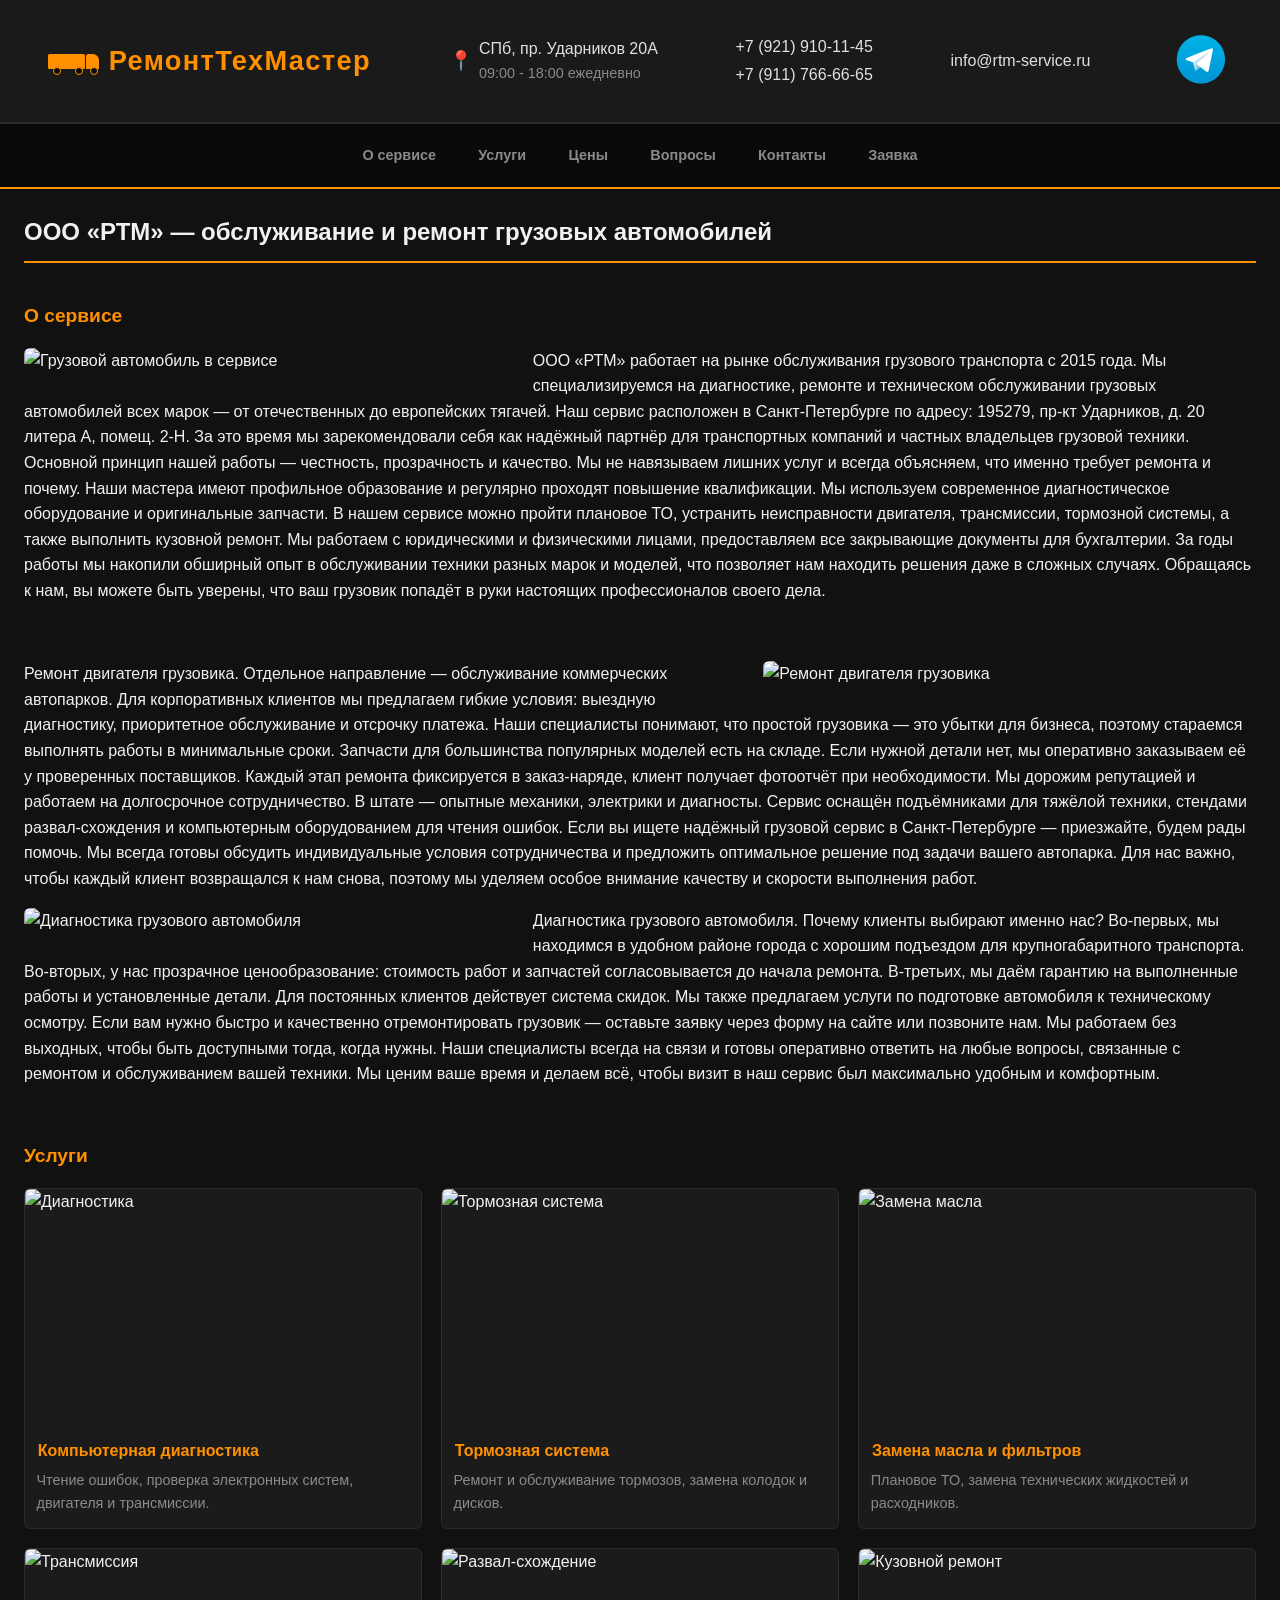
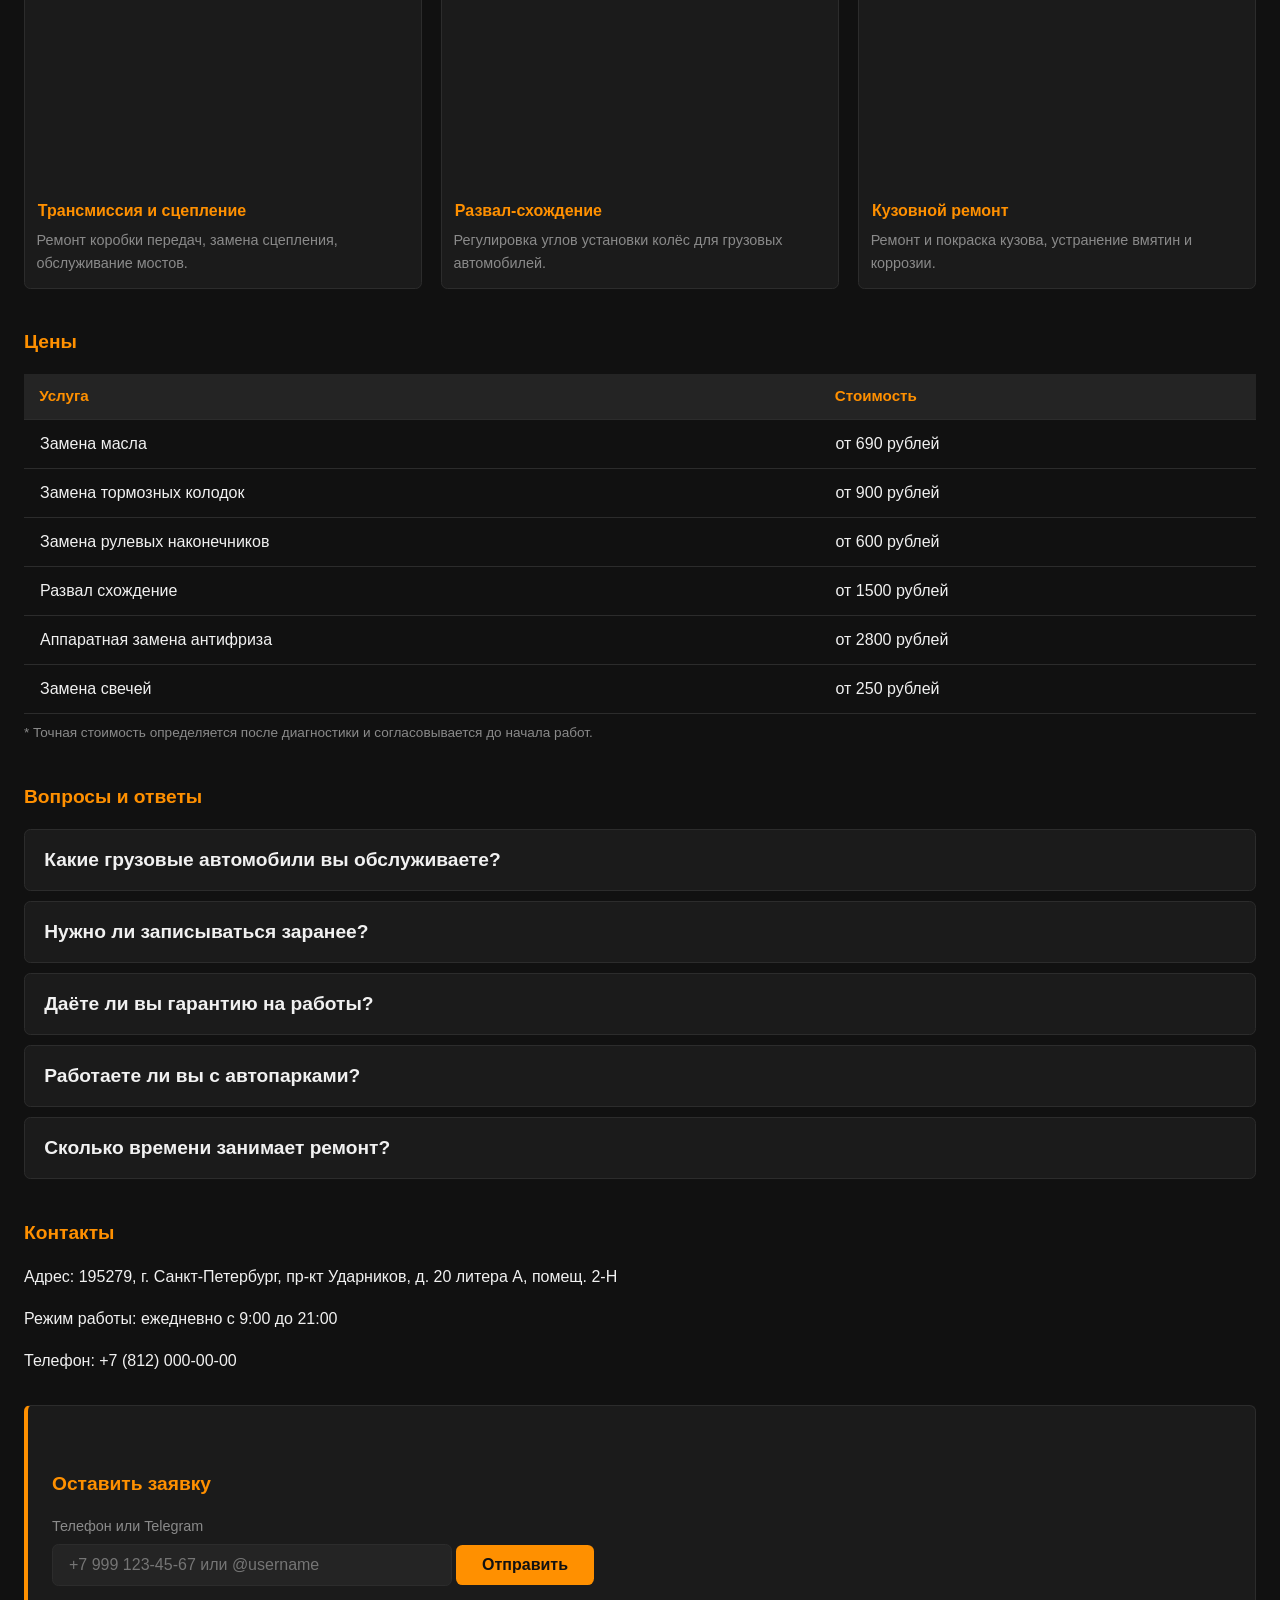
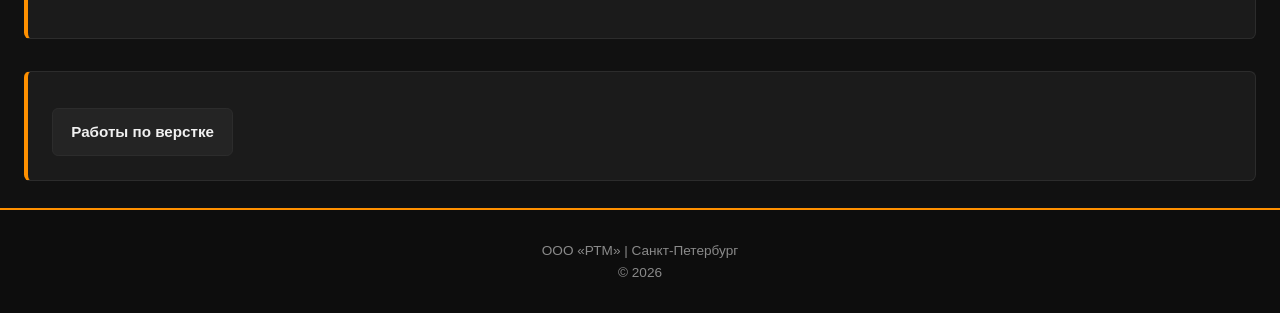
==== commit e6f9340d: "#" ====
--- a/index.html
+++ b/index.html
@@ -30,8 +30,8 @@
   </div>
 
   <div class="topbar-item topbar-phones">
-    <div><a href="tel:+78121112233">+7 (812) 111-22-33</a></div>
-    <div><a href="tel:+79214445566">+7 (921) 444-55-66</a></div>
+    <div><a href="tel:+79219101145">+7 (921) 910-11-45</a></div>
+    <div><a href="tel:+79117666665">+7 (911) 766-66-65</a></div>
   </div>
 
   <div class="topbar-item">
